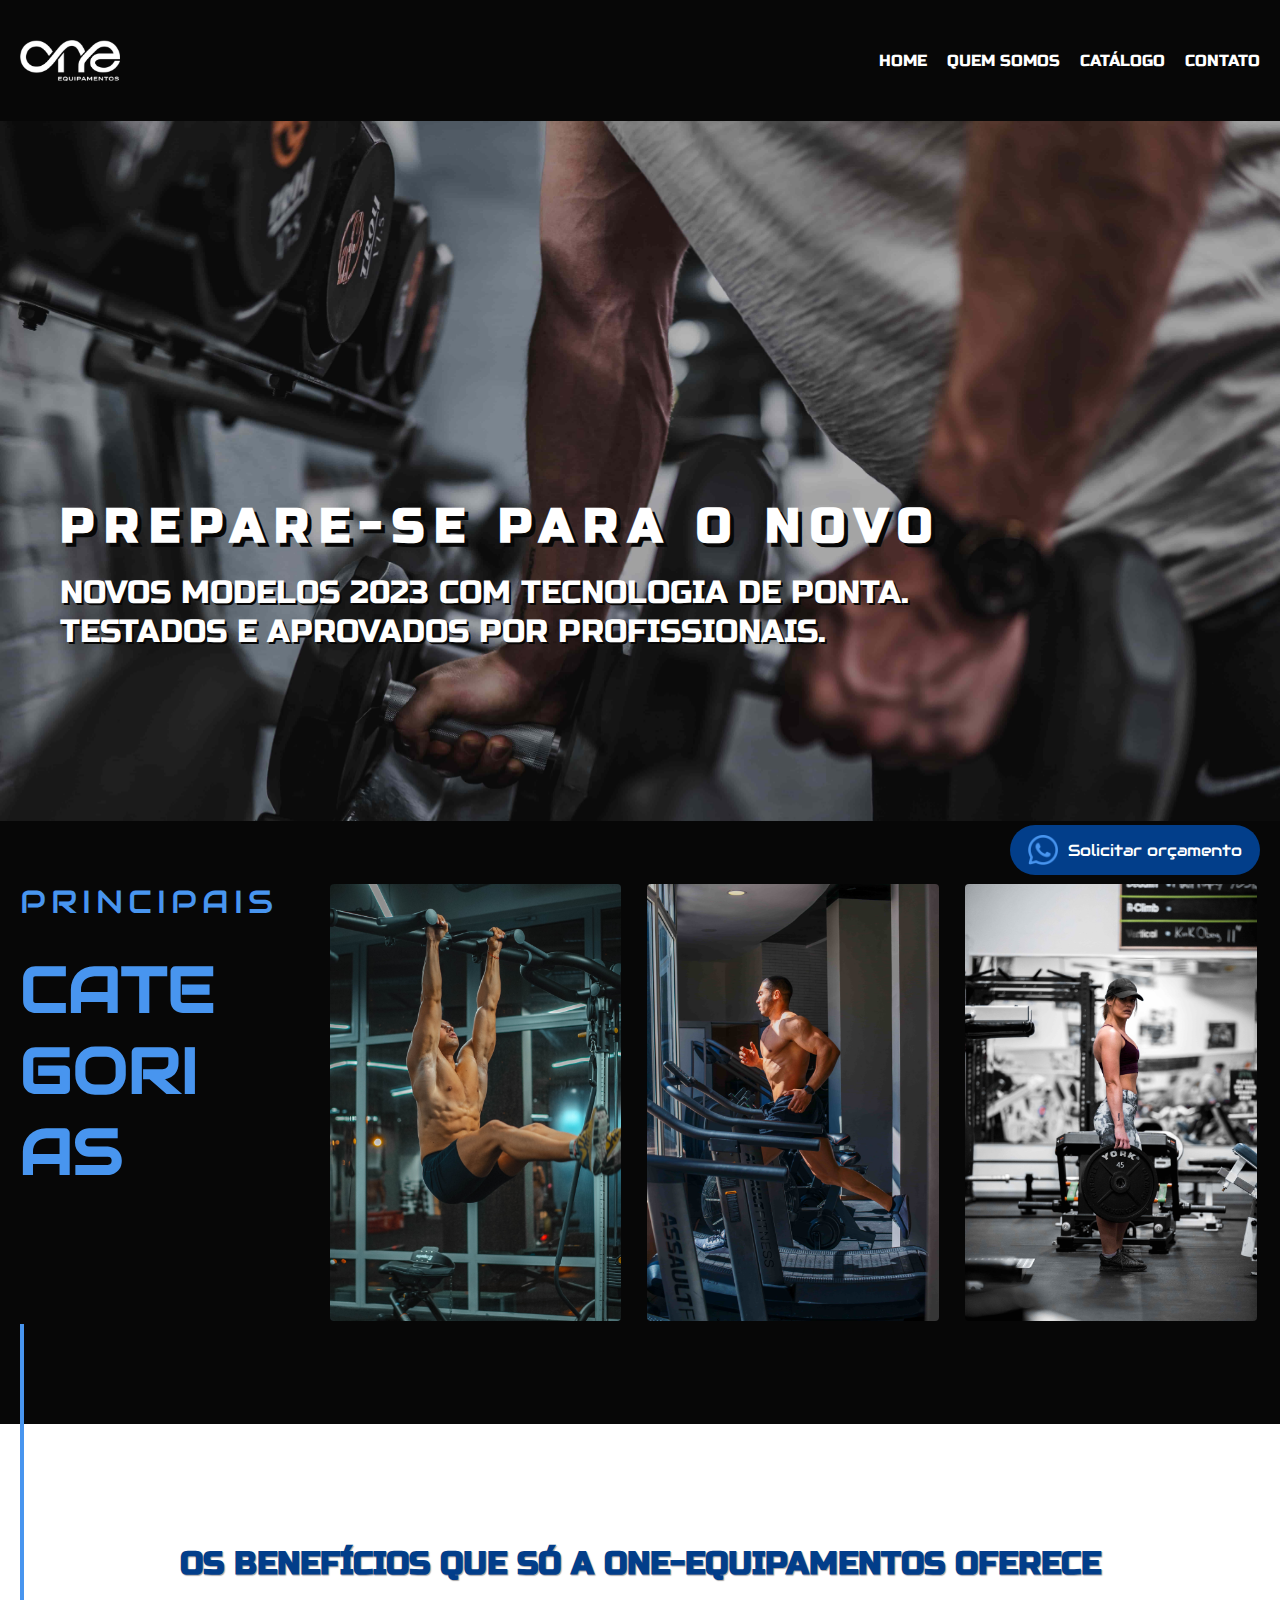
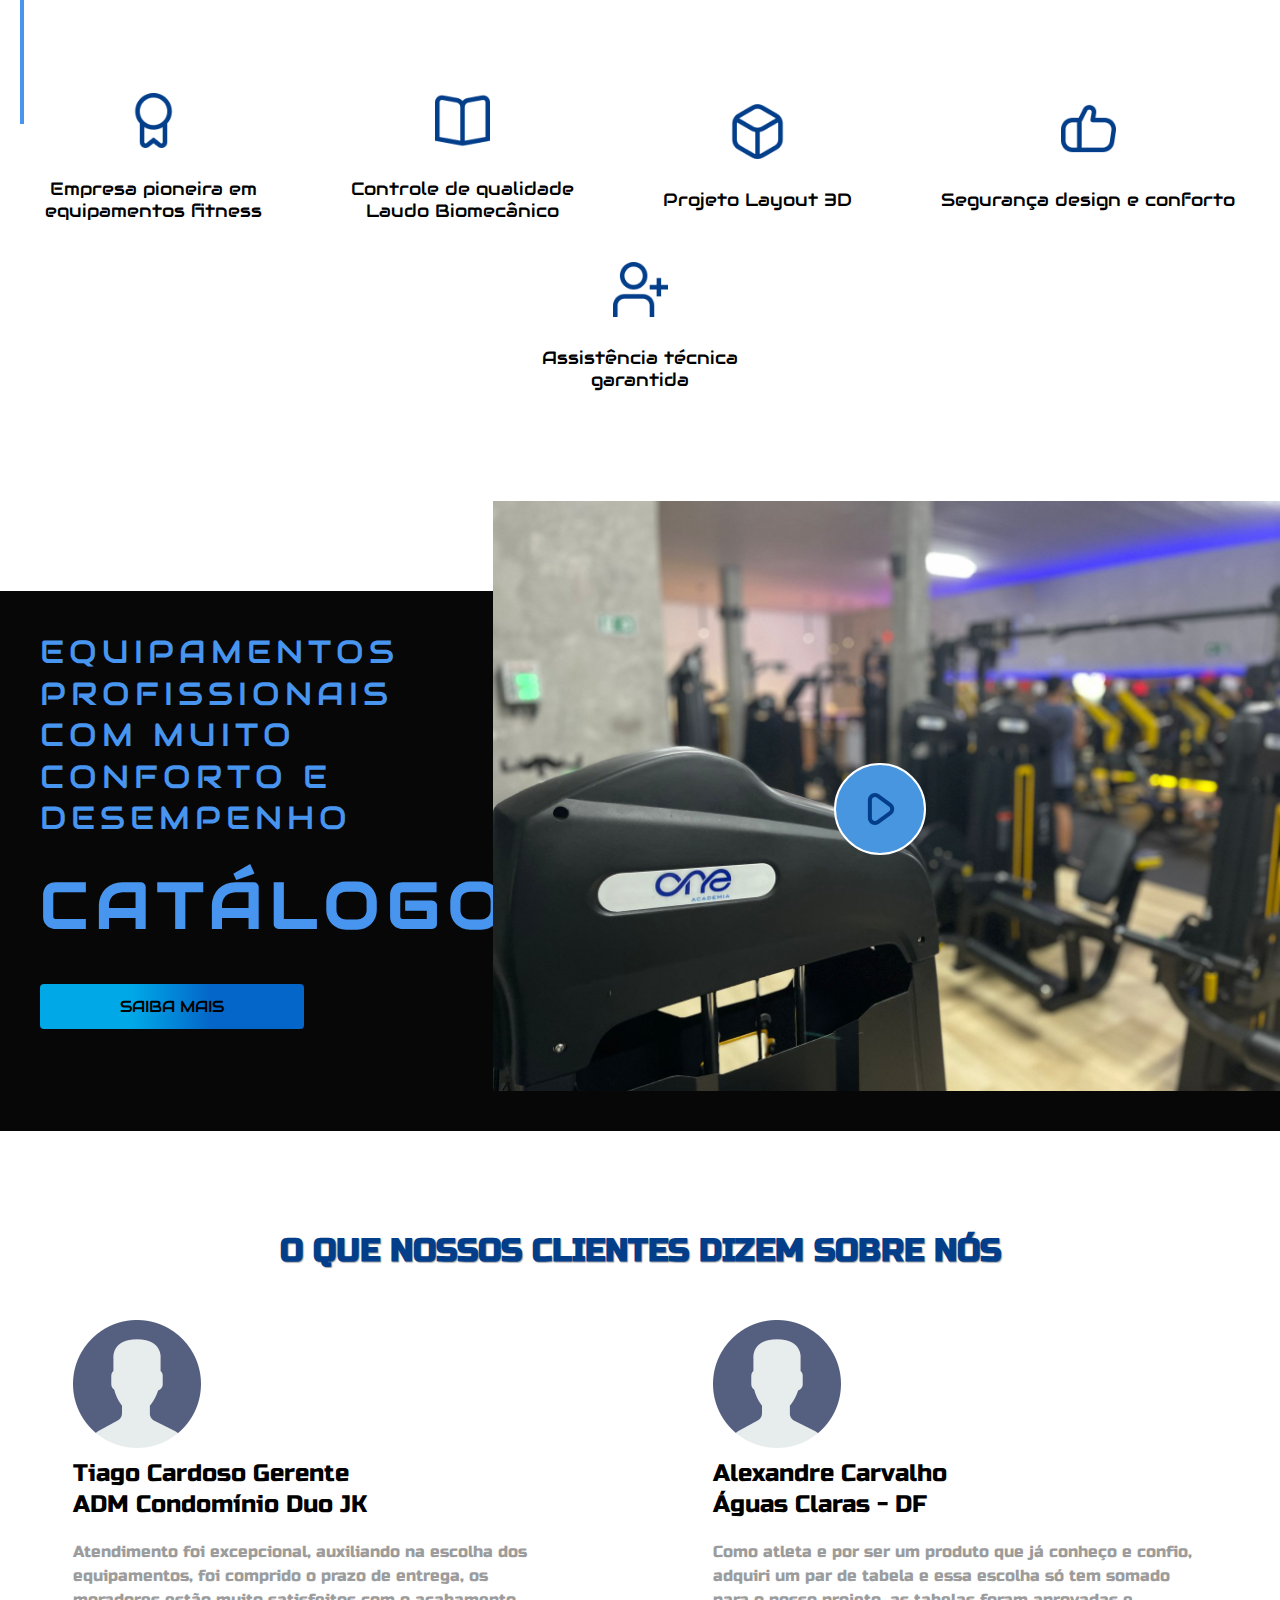
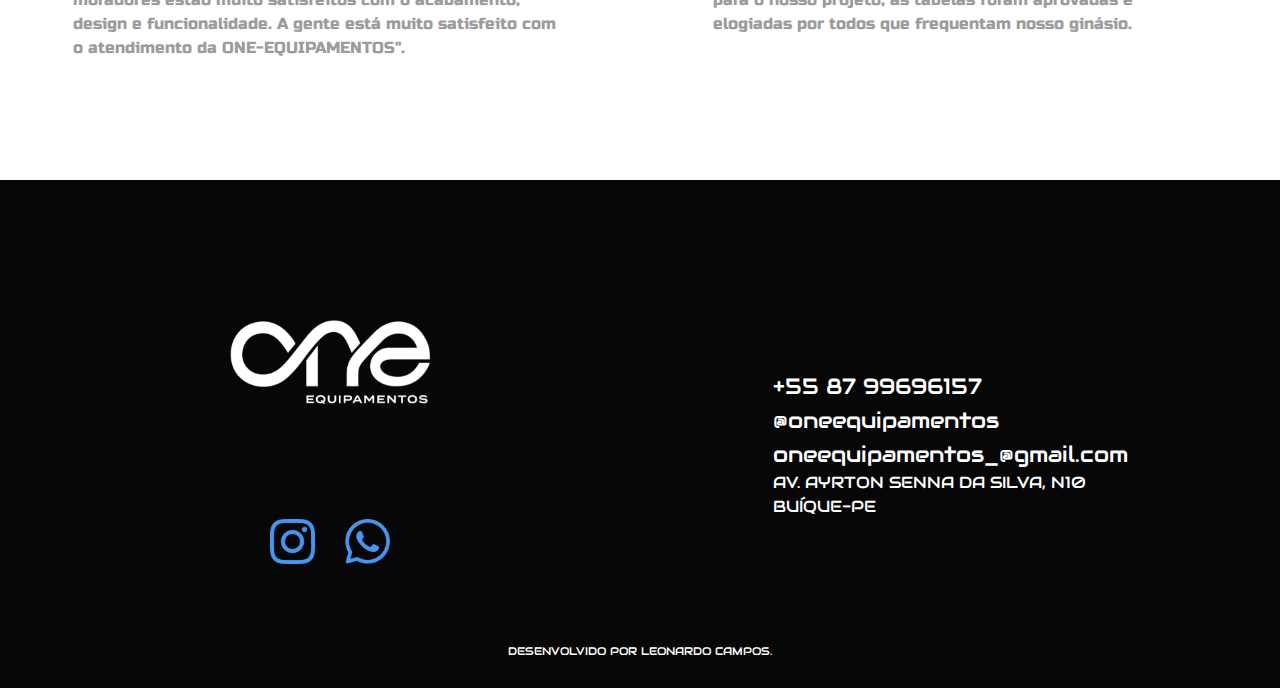
==== index.html @ caec8df2 "finalizado" ====
<!DOCTYPE html>
<html lang="pt-br">

<head>
  <meta charset="UTF-8">
  <meta http-equiv="X-UA-Compatible" content="IE=edge">
  <meta name="viewport" content="width=device-width, initial-scale=1.0">
  <link rel="preconnect" href="https://fonts.googleapis.com">
  <link rel="preconnect" href="https://fonts.gstatic.com" crossorigin>
  <link href="https://fonts.googleapis.com/css2?family=Audiowide&family=Russo+One&display=swap" rel="stylesheet">
  <link rel="shortcut icon" href="icons/logo2.ico.png" type="image/x-icon">
  <meta name="description"
  content="Com uma proposta de inovação e alta performance em equipamentos para academia, com atendimento e estrutura para
  lhe oferecer o melhor suporte e consultoria na compra de máquinas, equipamentos e aparelhos para sua
  academia.">

  <link rel="preload" href="estilos/style.css" as="style">
  <link rel="stylesheet" href="estilos/style.css">
  <title>ONE Equipamentos</title>
</head>

<body>
  <header class="header-bg">
    <div class="header container">
      <a href="./"><img src="imagens/logo-6.png" alt="logo-one"></a>
      <nav>
        <ul class="header-menu font-russo cor-0">
          <li><a href="./">Home</a></li>
          <li><a href="./quem-somos.html">Quem Somos</a></li>
          <li><a href="./galeria.html">Catálogo</a></li>
          <li><a href="./contato.html">Contato</a></li>
        </ul>
      </nav>
    </div>
  </header>

  <main class=" introducao-bg">
    <div class="container">
      <div class="introducao-conteudo font-russo">
        <h1>Prepare-se para o novo</h1>
        <p>Novos modelos 2023 com tecnologia de ponta. <br> Testados e aprovados por profissionais.</p>
      </div>
    </div>
    <div class="orcamento">
      <span><a href="https://wa.me/558799696157" target="_blank"><img src="icons/whatsapp.png" alt="zap"></a></span>
      <p class="font-audiowide cor-0"><a href="https://wa.me/558799696157" target="_blank">Solicitar orçamento</a></p>
    </div>
  </main>

  <article class="categorias-bg">
    <div class="categorias container">
      <div class="categorias-titulo font-audiowide cor-1">
        <p>Principais</p>
        <h1>Categorias</h1>
      </div>
      <div class="categorias-galeria">
        <ul>
          <li><a href="./galeria.html"><img src="imagens/karolis-milisauskas-eoVdk1z4ihI-unsplash.jpg"
                alt=""><span>Musculação</span></a></li>
          <li><a href="./galeria.html"><img src="imagens/cardio.jpg" alt=""><span>Cardio</span></a></li>
          <li><a href="./galeria.html"><img src="imagens/linhas (2).jpg" alt=""><span>Linhas</span></a></li>
        </ul>
      </div>
    </div>
  </article>

  <section class="beneficios-bg" aria-label="benefícios">
    <div class="beneficios container">
      <h1 class="font-russo">Os Benefícios que só a ONE-EQUIPAMENTOS oferece</h1>
      <ul class="beneficios-lista font-audiowide">
        <li><img src="icons/distintivo (1).png" alt="">
          <p>Empresa pioneira em <br>equipamentos fitness</p>
        </li>
        <li><img src="icons/book-alt (1).png" alt="">
          <p>Controle de qualidade <br> Laudo Biomecânico</p>
        </li>
        <li><img src="icons/cubo.png" alt="">
          <p>Projeto Layout 3D</p>
        </li>
        <li><img src="icons/rede-social.png" alt="">
          <p>Segurança design e conforto</p>
        </li>
        <li><img src="icons/adicionar-usuario.png" alt="">
          <p>Assistência técnica <br>garantida</p>
        </li>
      </ul>
    </div>
  </section>

  <section class="propaganda-bg" aria-label="propaganda">
    <div class="propaganda container-propaganda">
      <div class="propaganda-conteudo font-audiowide">
        <p class="cor-1">EQUIPAMENTOS PROFISSIONAIS <br> COM MUITO CONFORTO E DESEMPENHO</p>
        <h1 class="cor-1">Catálogo</h1>
        <a href="./galeria.html">Saiba mais</a>
      </div>
      <div class="propaganda-video">
        <a href="https://www.youtube.com/watch?v=SRuY059Eg-o&t=3s" target="_blank">
          <picture>
            <img class="img-cover" src="imagens/capa-acade-video2.jpeg" alt="academia-maquinario">
          </picture>
          <span class="icone-video"><img src="icons/toque.png" alt="player"></span>
        </a>
      </div>
    </div>
  </section>

  <section class="clientes-bg" aria-label="clientes">
    <h1 class="font-russo container">O que nossos clientes dizem sobre nós</h1>
    <div class="clientes-conteudo container">
      <ul>
        <li>
          <img src="icons/do-utilizador (1).png" alt="">
          <h2 class="font-russo">Tiago Cardoso Gerente <br> ADM Condomínio Duo JK</h2>
          <p class="font-russo">Atendimento foi excepcional, auxiliando na escolha dos equipamentos, foi comprido o
            prazo de entrega, os moradores estão muito satisfeitos com o acabamento, design e funcionalidade. A gente
            está muito satisfeito com o atendimento da ONE-EQUIPAMENTOS".</p>
        </li>
      </ul>
      <ul>
        <li>
          <img id="aqui" src="icons/do-utilizador (1).png" alt="">
          <h2 class="font-russo">Alexandre Carvalho <br> Águas Claras - DF</h2>
          <p class="font-russo">Como atleta e por ser um produto que já conheço e confio, adquiri um par de tabela e
            essa escolha só tem somado para o nosso projeto, as tabelas foram aprovadas e elogiadas por todos que
            frequentam nosso ginásio.</p>
        </li>
      </ul>
    </div>
  </section>

  <footer class="container">
    <div class="footer-conteudo">
      <img class="logo" src="imagens/logo-6.png" alt="logo">
      <div class="footer-contato">
        <ul class="font-audiowide cor-0">
          <li><a href="tel:+558799696157">+55 87 99696157</a></li>
          <li><a href="https://www.instagram.com/oneequipamentos/" target="_blank">@oneequipamentos</li>
          <li><a href="mailto:oneequipamentos_@gmail.com">oneequipamentos_@gmail.com</a></li>
        </ul>
        <p class="font-audiowide cor-0">Av. Ayrton Senna da Silva, n10</p>
        <p class="font-audiowide cor-0">Buíque-PE</p>
      </div>

      <div class="footer-redes">
        <a href="https://www.instagram.com/oneequipamentos/" target="_blank"><img src="icons/instagram.png"
            alt="instagram"></a>
        <a href="https://wa.me/558799696157" target="_blank"><img src="icons/whatsapp.png" alt="zap"></a>
      </div>
    </div>
    <p class="creditos font-audiowide cor-0">Desenvolvido por Leonardo Campos.</p>
  </footer>

</body>

</html>
---- estilos/style.css ----
@import "global/global.css";
@import "global/header/header.css";
@import "global/footer/footer-contato.css";
@import "global/footer/footer-conteudo.css";

/*HOME */
@import "home/introducao.css";
@import "home/categorias.css";
@import "home/beneficios.css";
@import "home/propaganda.css";
@import "home/clientes.css";


/*QUEM-SOMOS*/
@import "quem-somos/quem-somos.css";
@import "quem-somos/quem-somos-introducao.css";
@import "quem-somos/quem-somos-dna.css";


/*GALERIA*/
@import "galeria/galeria.css";
@import "galeria/galeria-linhas.css";


/*CONTATO*/
@import "contato/contato.css";

/*ULTILIDADES */
@import "ultilidades/tipografia.css";
@import "ultilidades/cores.css";
---- estilos/style.css ----
@import "global/global.css";
@import "global/header/header.css";
@import "global/footer/footer-contato.css";
@import "global/footer/footer-conteudo.css";

/*HOME */
@import "home/introducao.css";
@import "home/categorias.css";
@import "home/beneficios.css";
@import "home/propaganda.css";
@import "home/clientes.css";


/*QUEM-SOMOS*/
@import "quem-somos/quem-somos.css";
@import "quem-somos/quem-somos-introducao.css";
@import "quem-somos/quem-somos-dna.css";


/*GALERIA*/
@import "galeria/galeria.css";
@import "galeria/galeria-linhas.css";


/*CONTATO*/
@import "contato/contato.css";

/*ULTILIDADES */
@import "ultilidades/tipografia.css";
@import "ultilidades/cores.css";
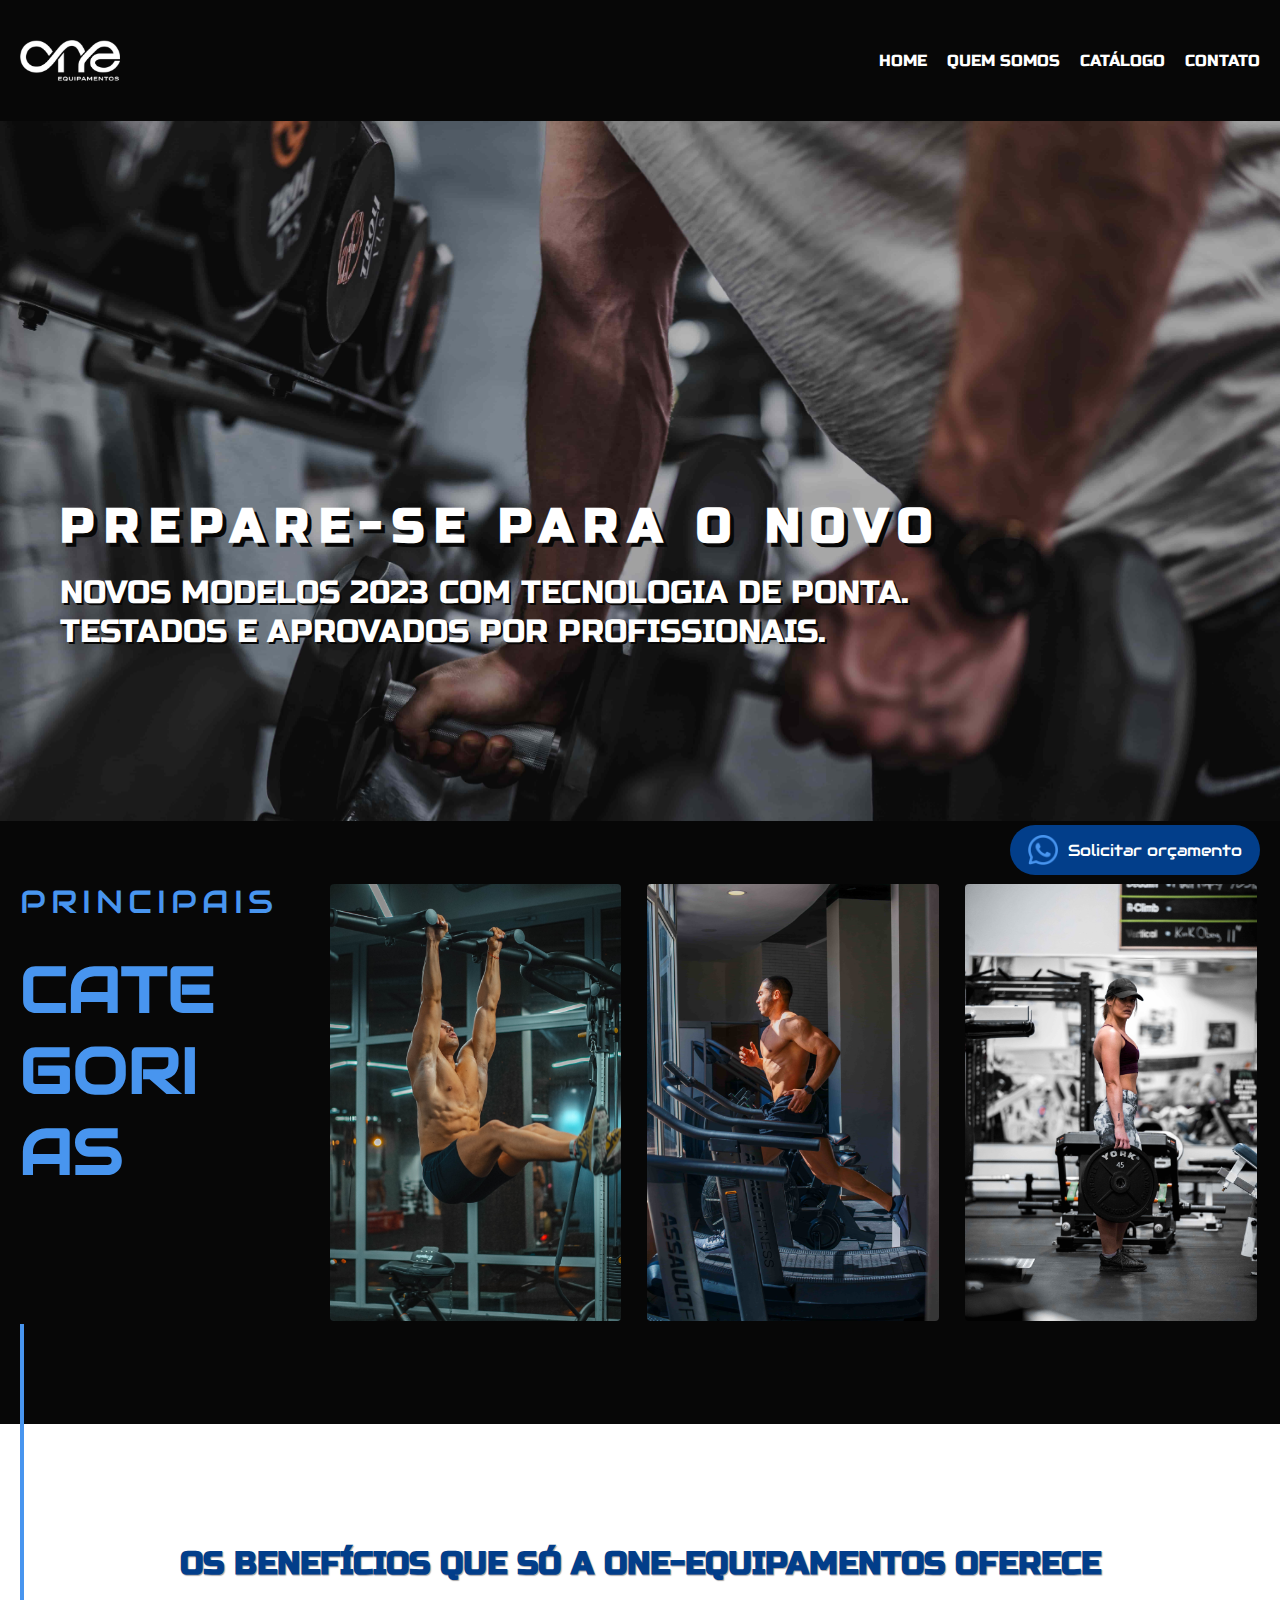
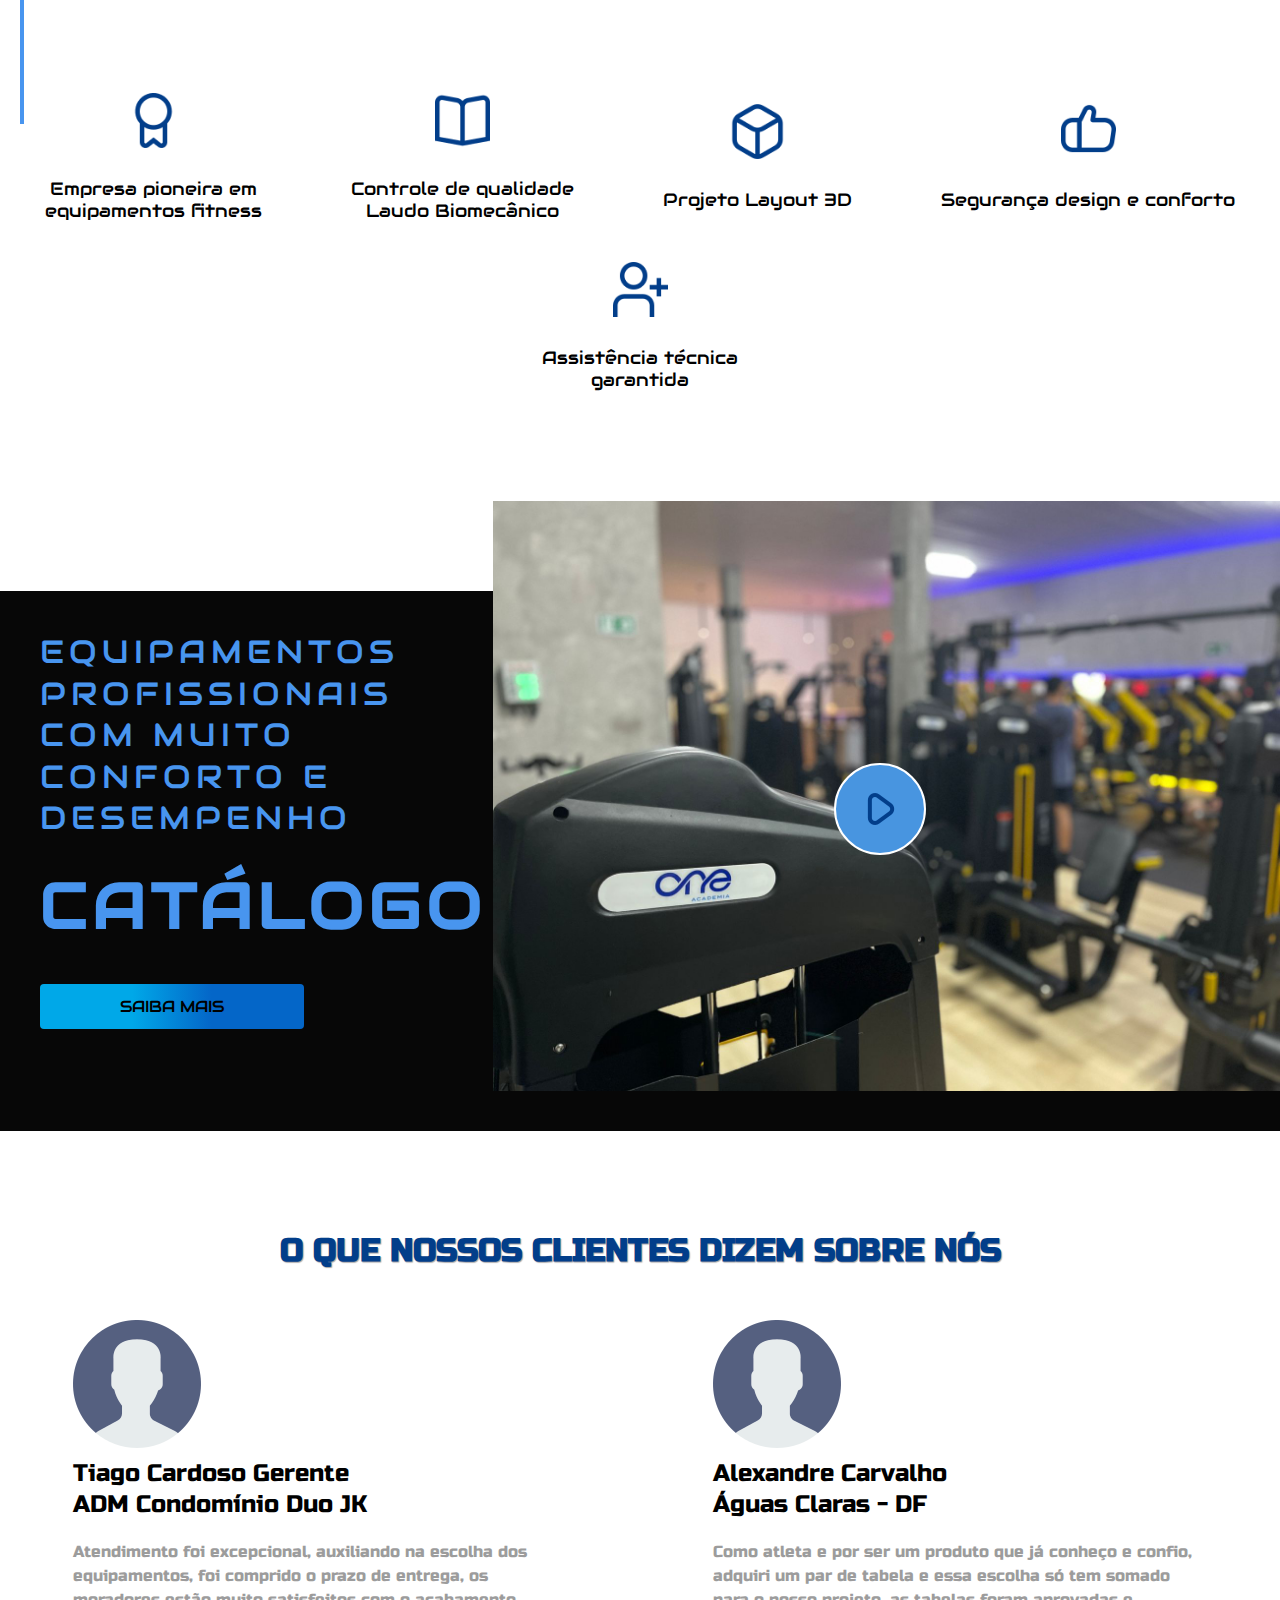
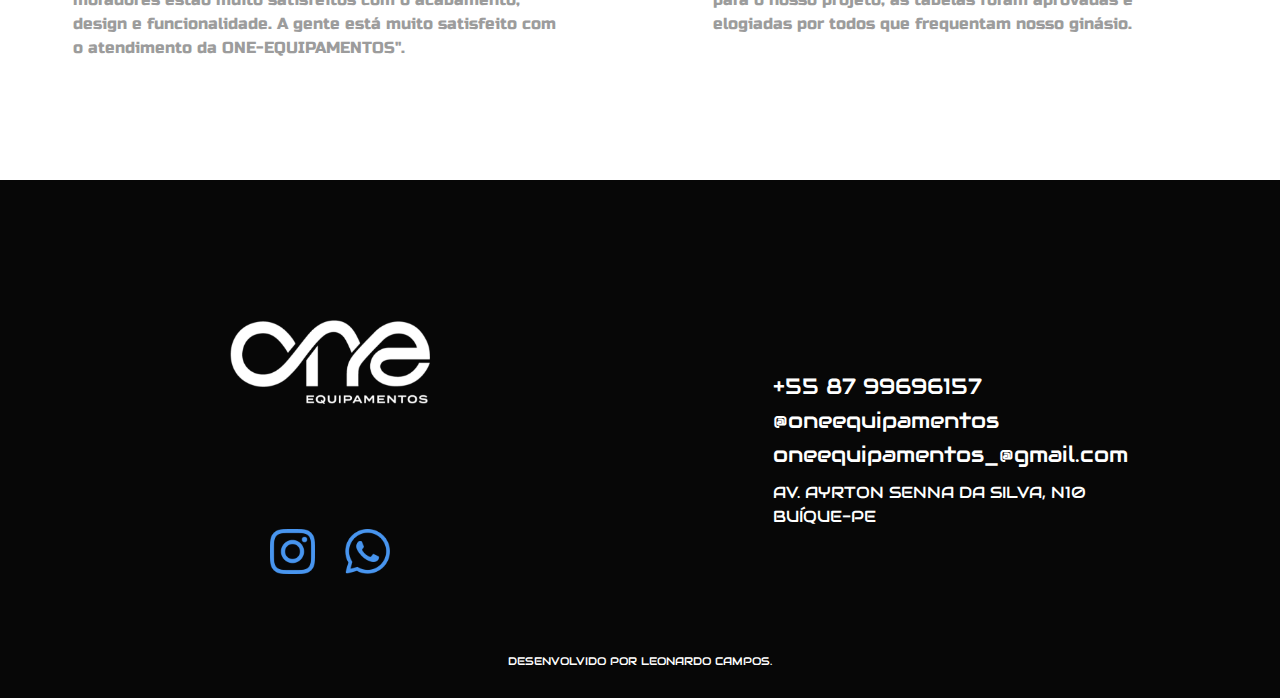
==== commit ccb8f266: "finalizado" ====
--- a/index.html
+++ b/index.html
@@ -19,9 +19,9 @@
   <title>ONE Equipamentos</title>
 </head>
 
-<body>
+<body id="home">
   <header class="header-bg">
-    <div class="header container">
+    <div class="header container-header">
       <a href="./"><img src="imagens/logo-6.png" alt="logo-one"></a>
       <nav>
         <ul class="header-menu font-russo cor-0">
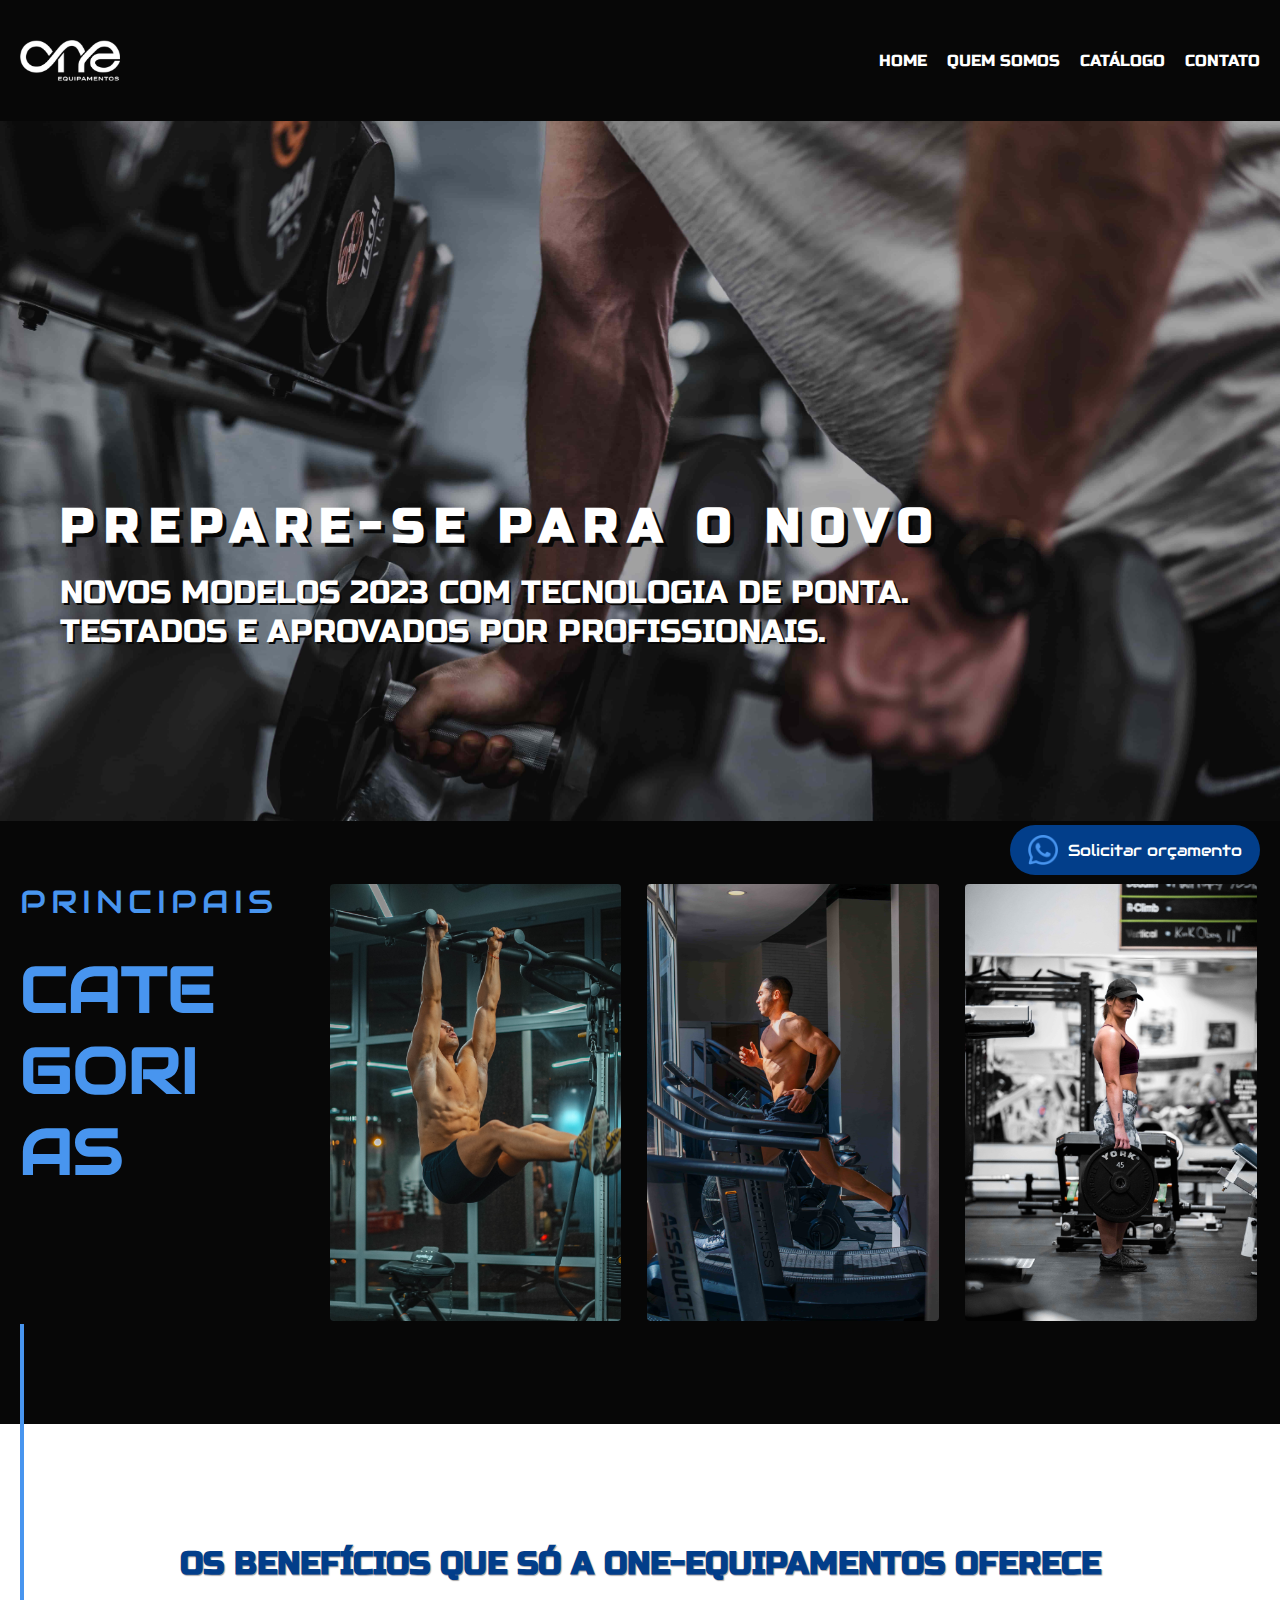
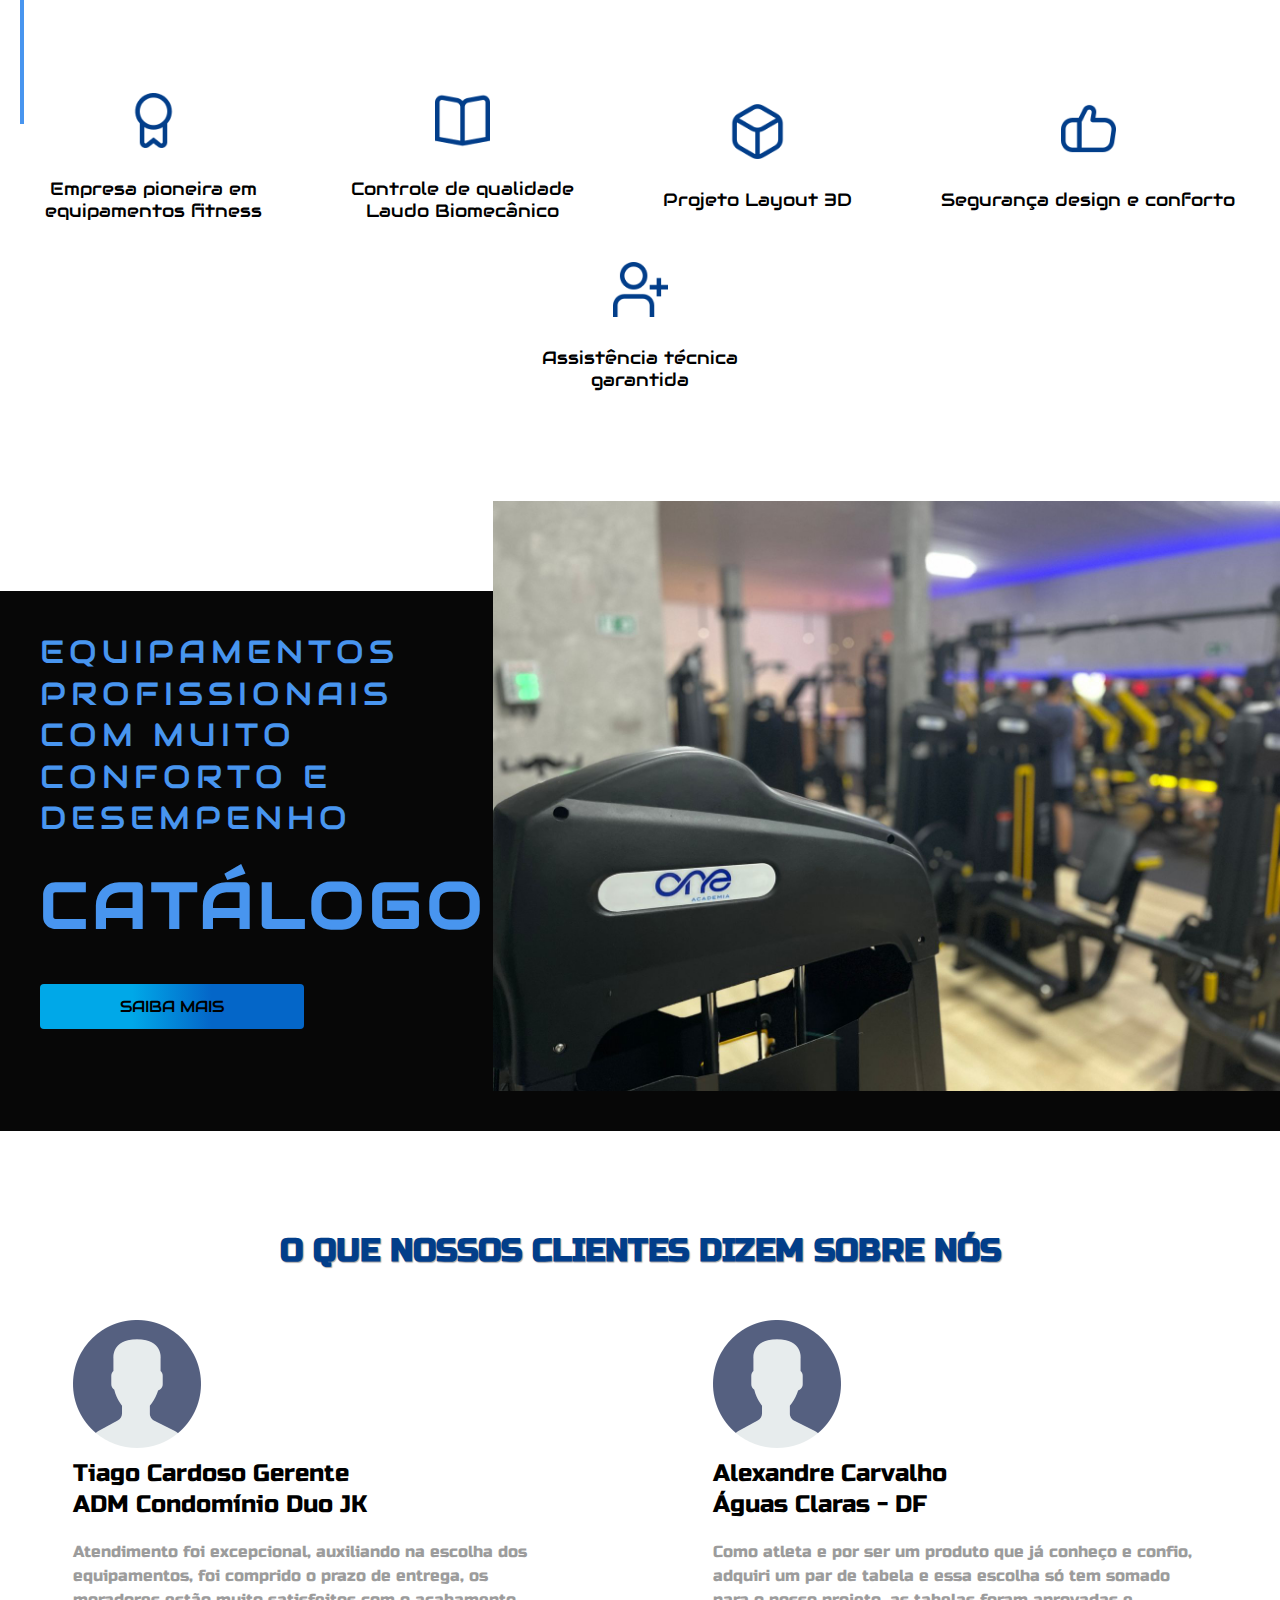
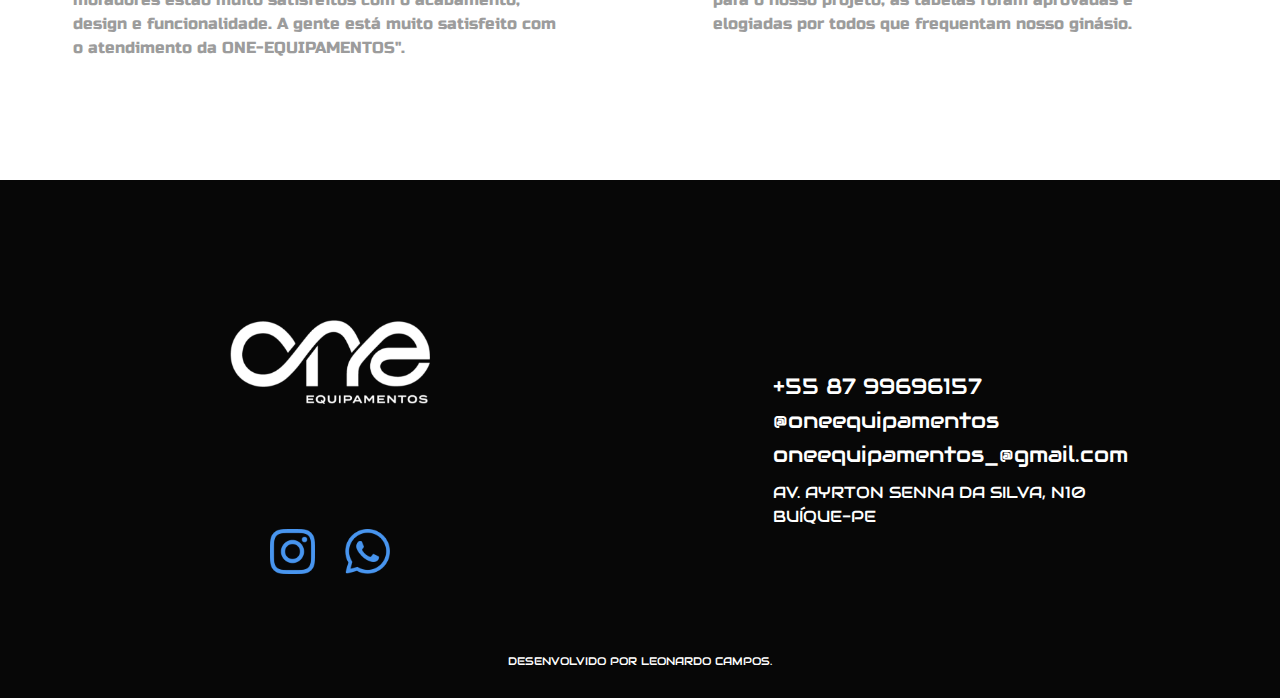
==== commit 1038f092: "finalizado-100%" ====
--- a/index.html
+++ b/index.html
@@ -95,12 +95,9 @@
         <a href="./galeria.html">Saiba mais</a>
       </div>
       <div class="propaganda-video">
-        <a href="https://www.youtube.com/watch?v=SRuY059Eg-o&t=3s" target="_blank">
           <picture>
             <img class="img-cover" src="imagens/capa-acade-video2.jpeg" alt="academia-maquinario">
           </picture>
-          <span class="icone-video"><img src="icons/toque.png" alt="player"></span>
-        </a>
       </div>
     </div>
   </section>
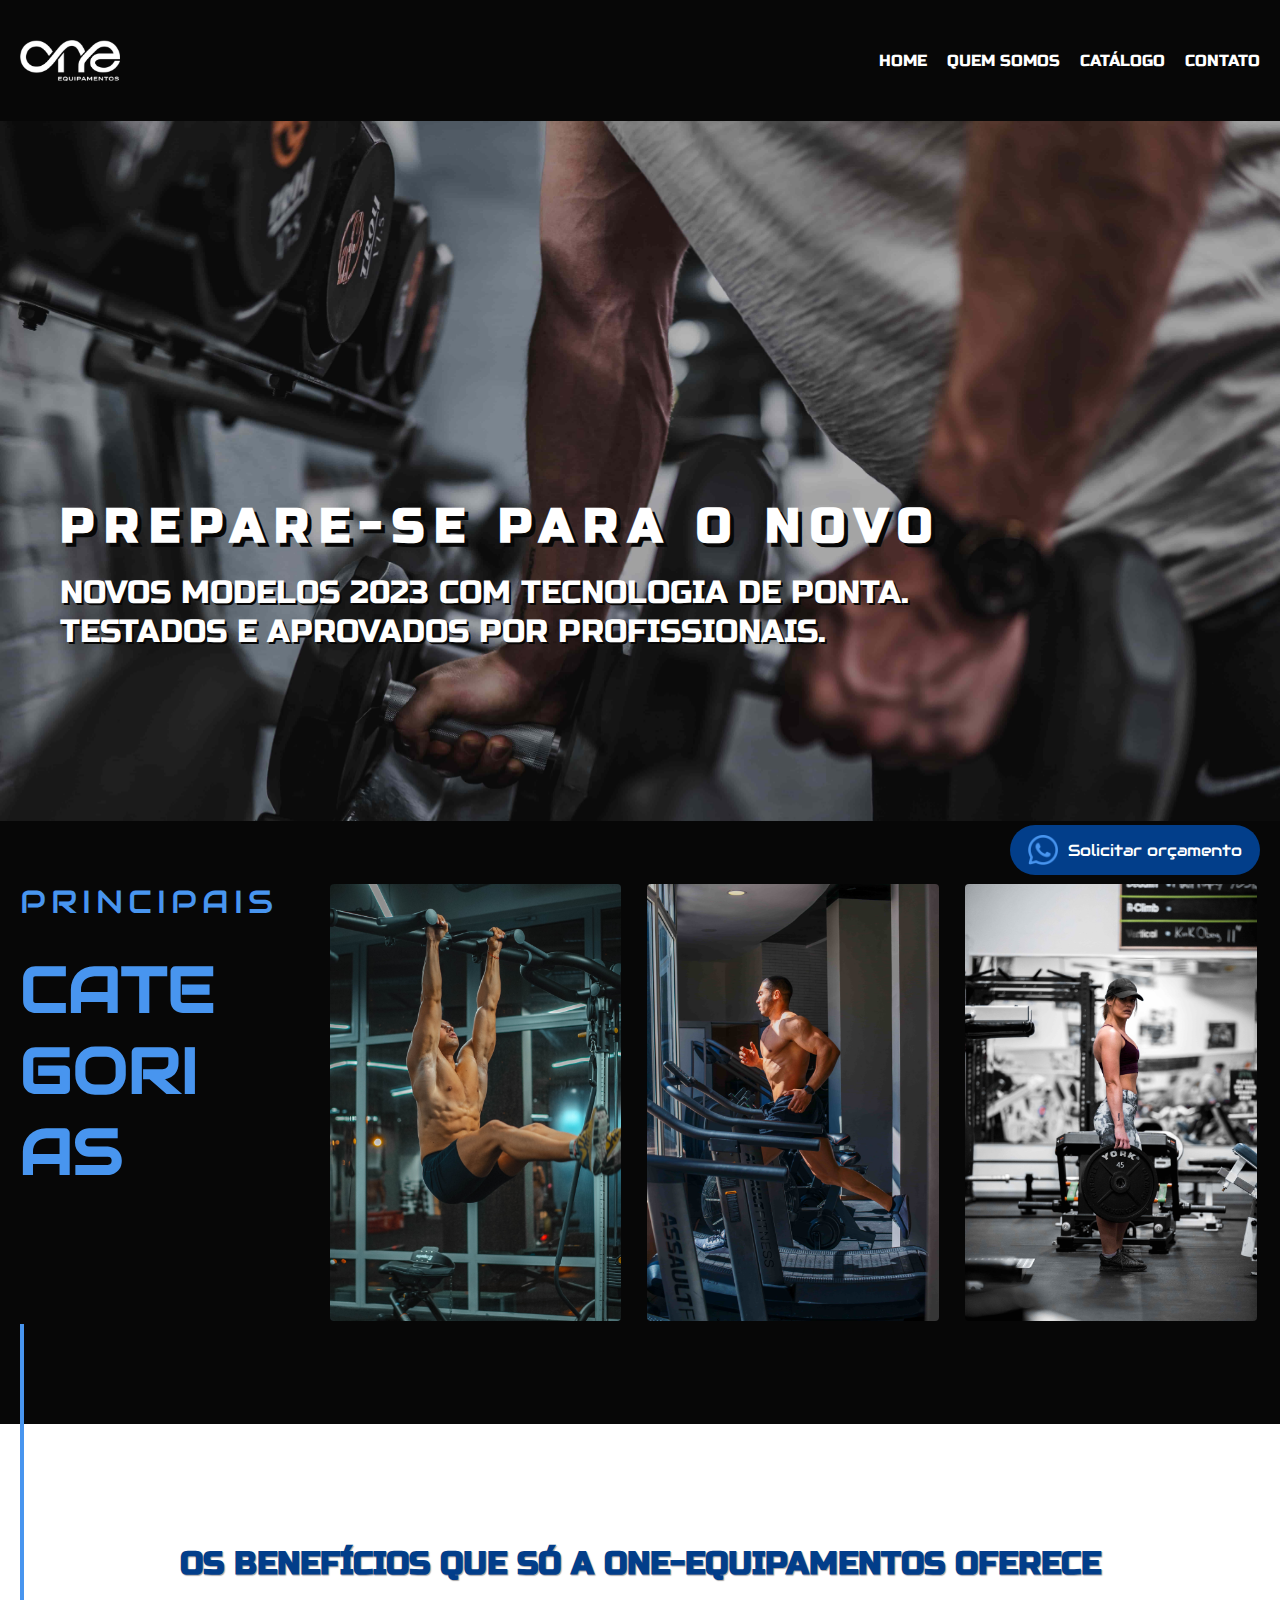
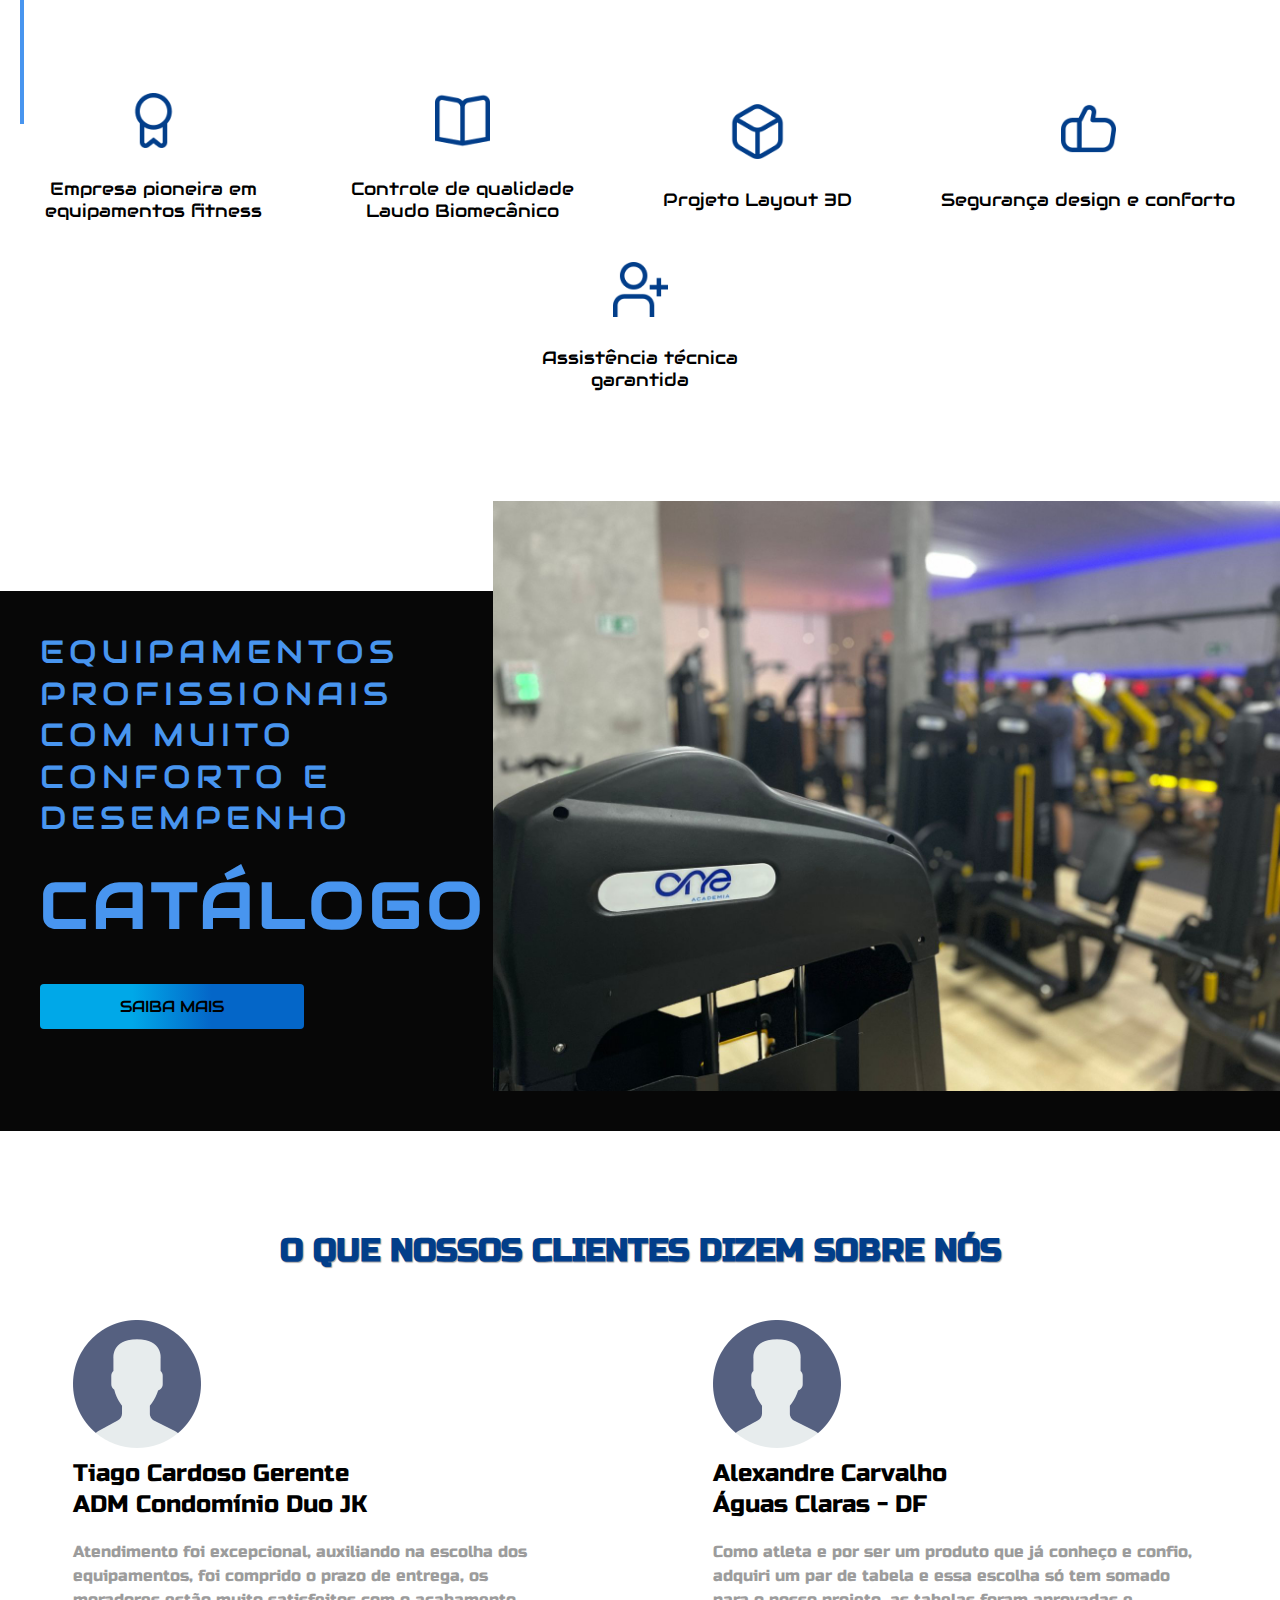
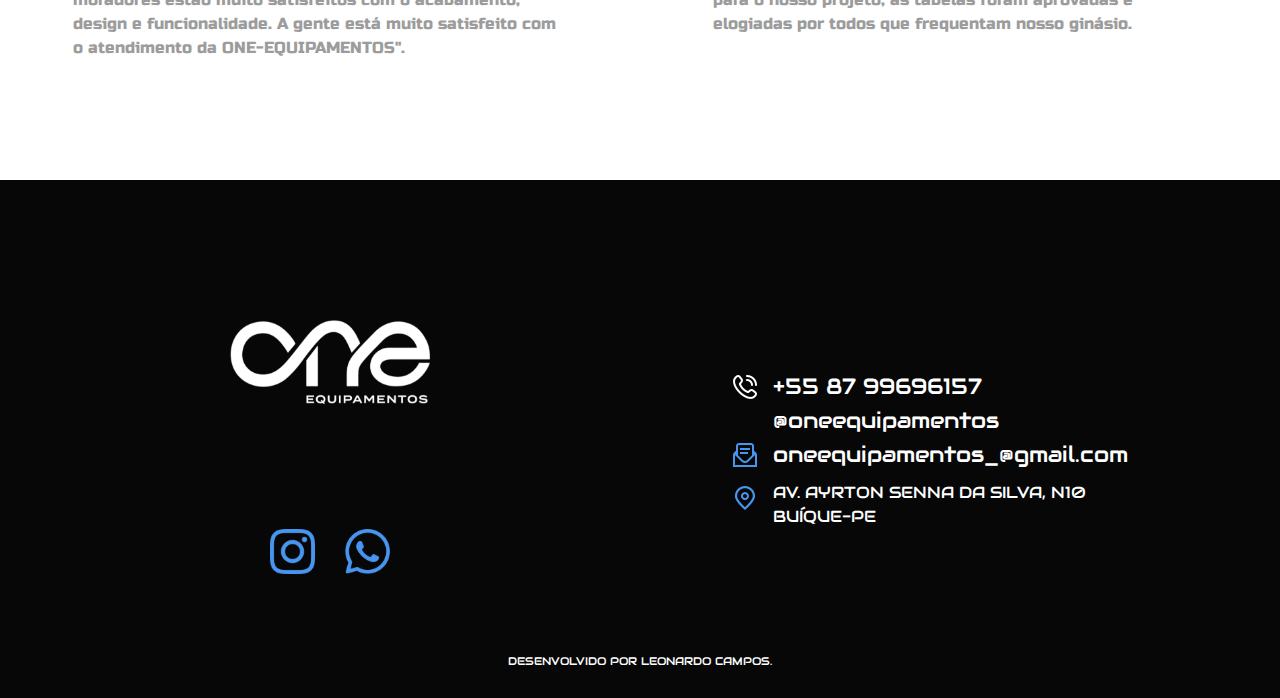
==== commit 8b241216: "update" ====
--- a/index.html
+++ b/index.html
@@ -131,11 +131,17 @@
       <img class="logo" src="imagens/logo-6.png" alt="logo">
       <div class="footer-contato">
         <ul class="font-audiowide cor-0">
-          <li><a href="tel:+558799696157">+55 87 99696157</a></li>
-          <li><a href="https://www.instagram.com/oneequipamentos/" target="_blank">@oneequipamentos</li>
-          <li><a href="mailto:oneequipamentos_@gmail.com">oneequipamentos_@gmail.com</a></li>
+          <li class="telefone">
+            <a href="tel:+558799696157">+55 87 99696157</a>
+          </li>
+          <li>
+            <a href="https://www.instagram.com/oneequipamentos/" target="_blank">@oneequipamentos
+          </li>
+          <li class="contato">
+            <a href="mailto:oneequipamentos_@gmail.com">oneequipamentos_@gmail.com</a>
+          </li>
         </ul>
-        <p class="font-audiowide cor-0">Av. Ayrton Senna da Silva, n10</p>
+        <p class="localizacao font-audiowide cor-0">Av. Ayrton Senna da Silva, n10</p>
         <p class="font-audiowide cor-0">Buíque-PE</p>
       </div>
 
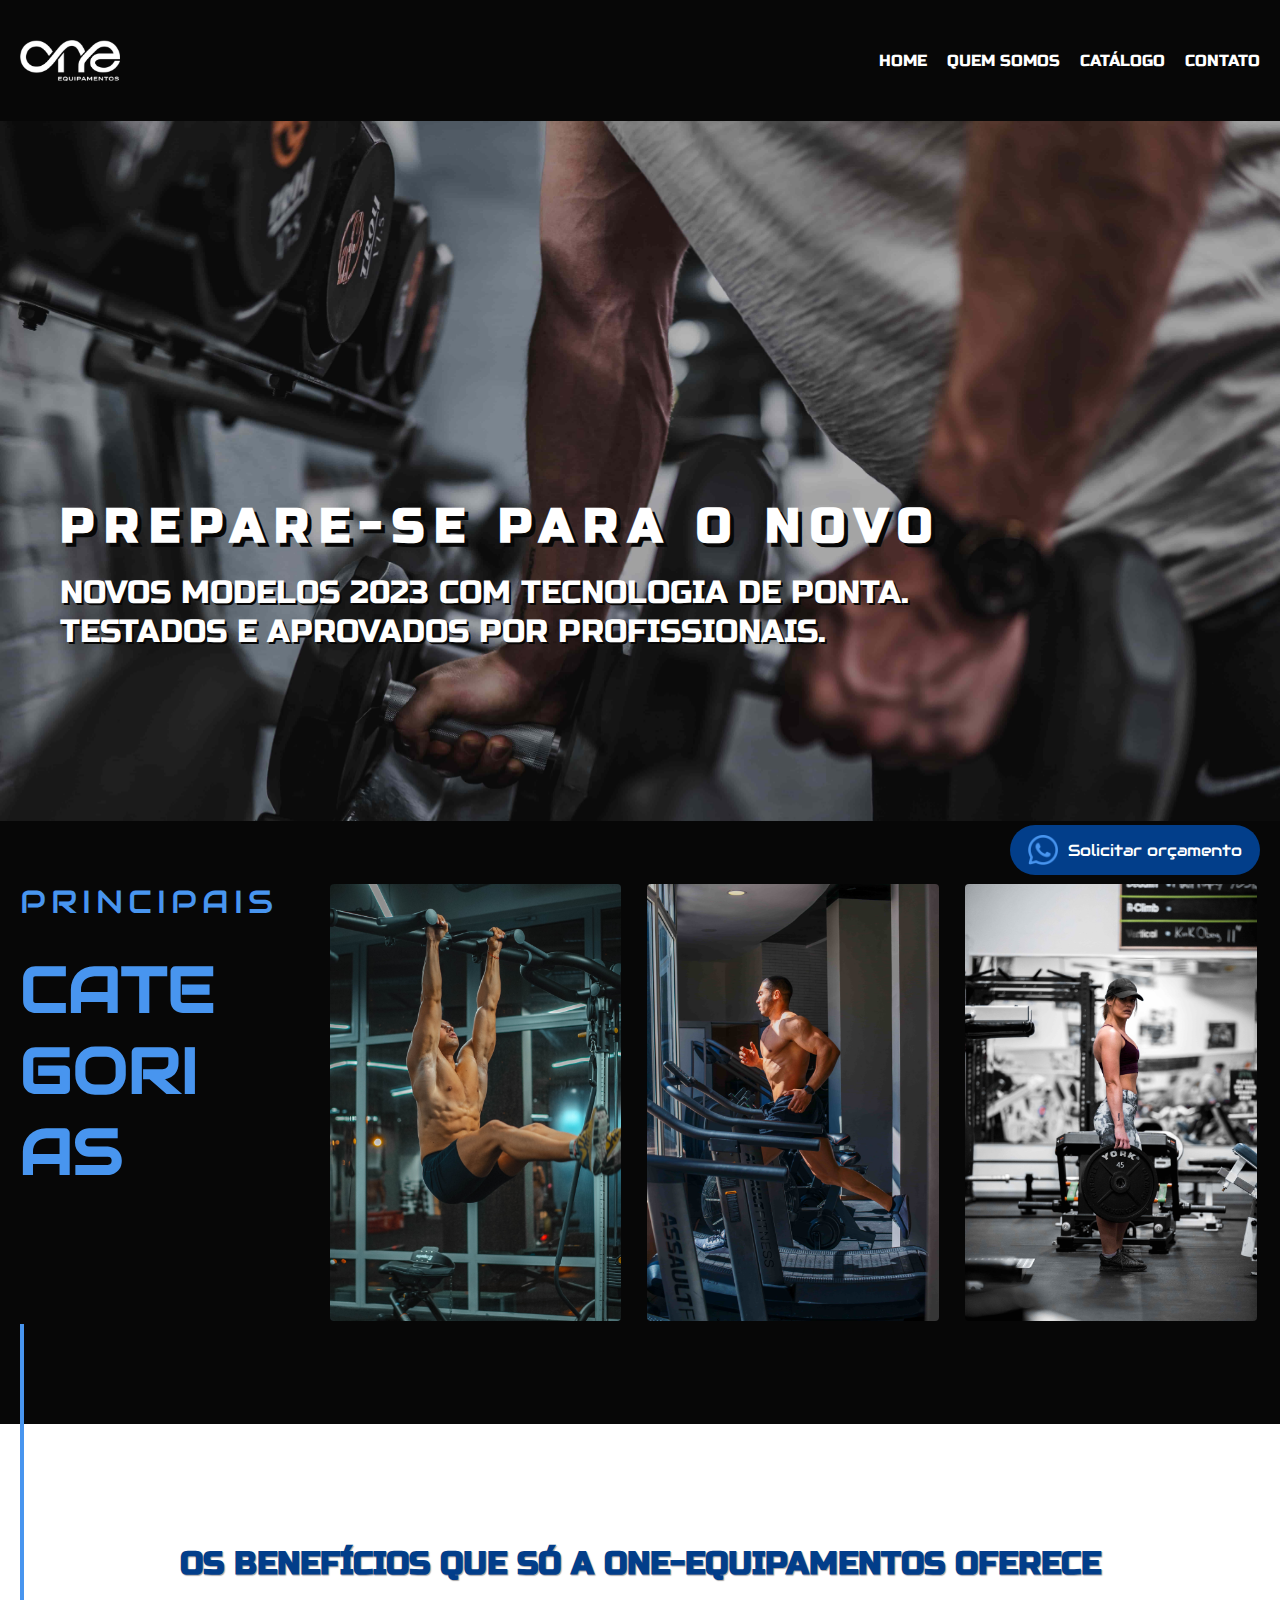
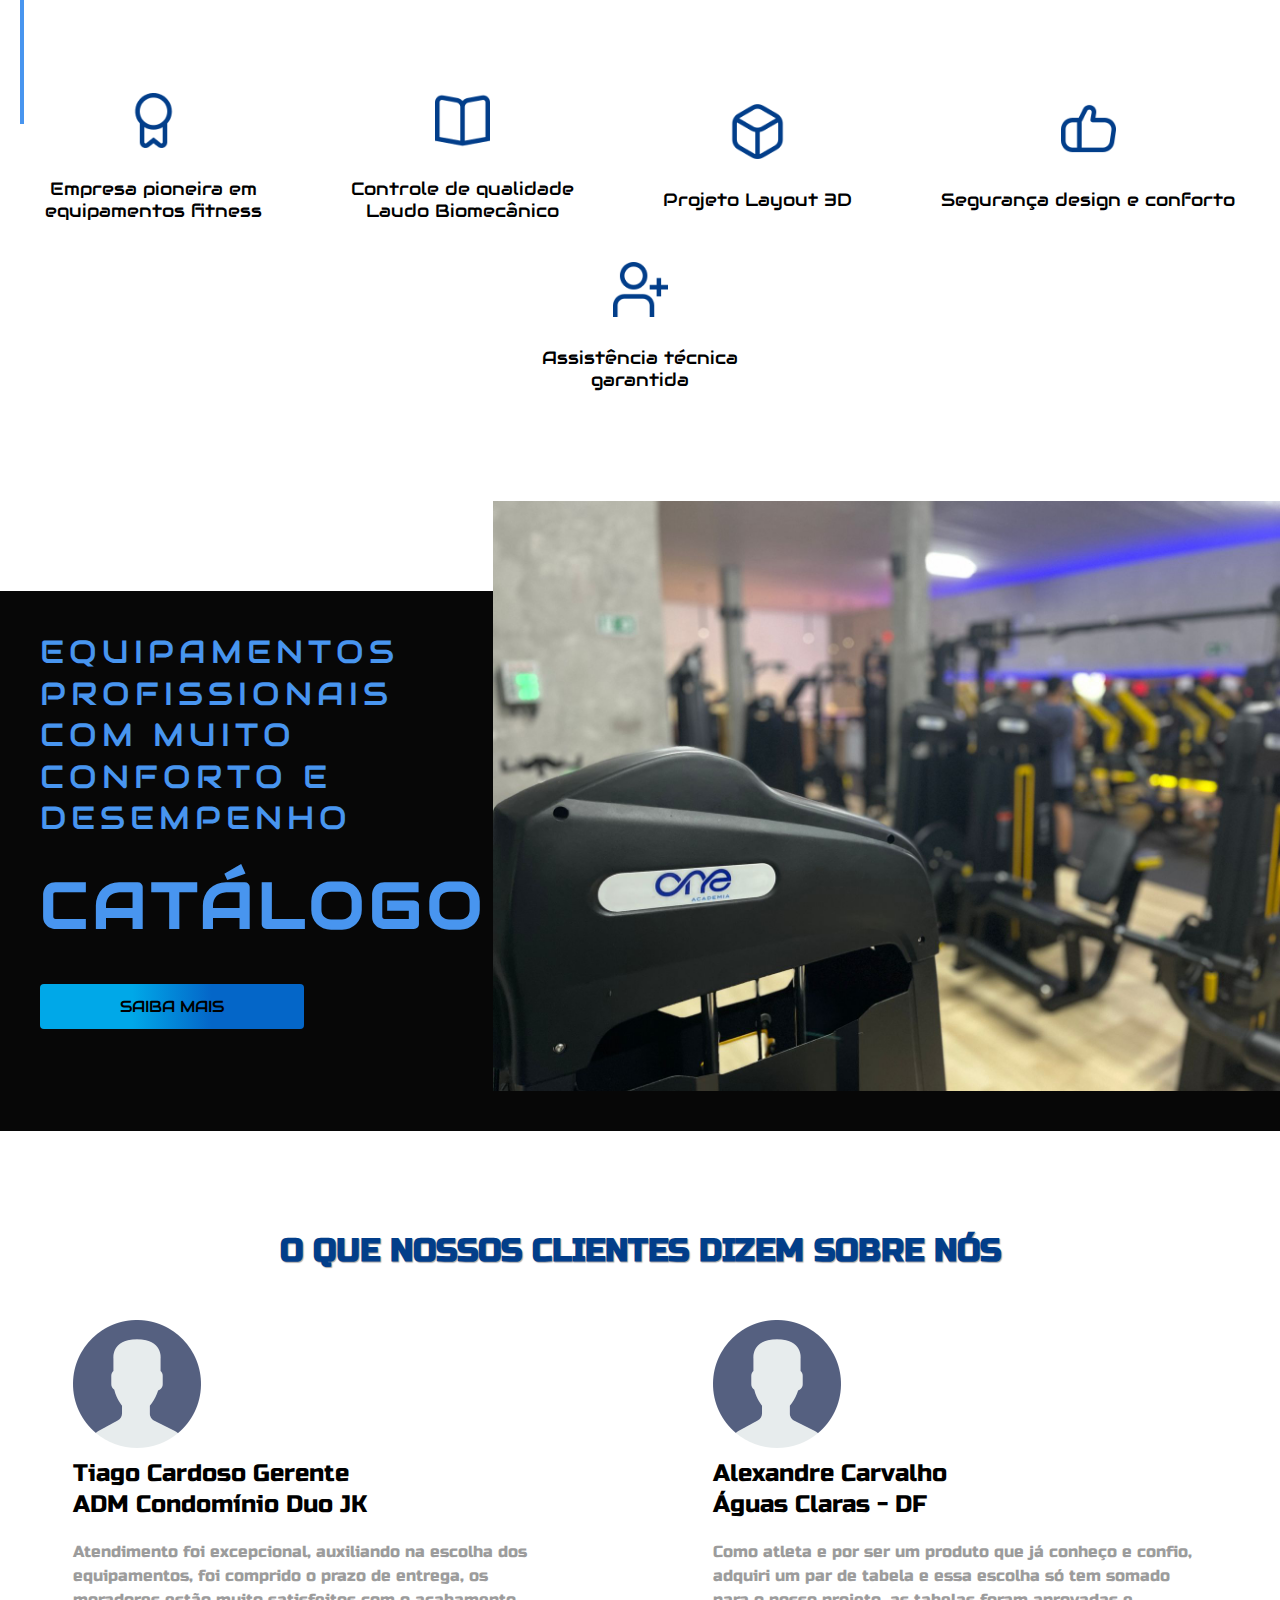
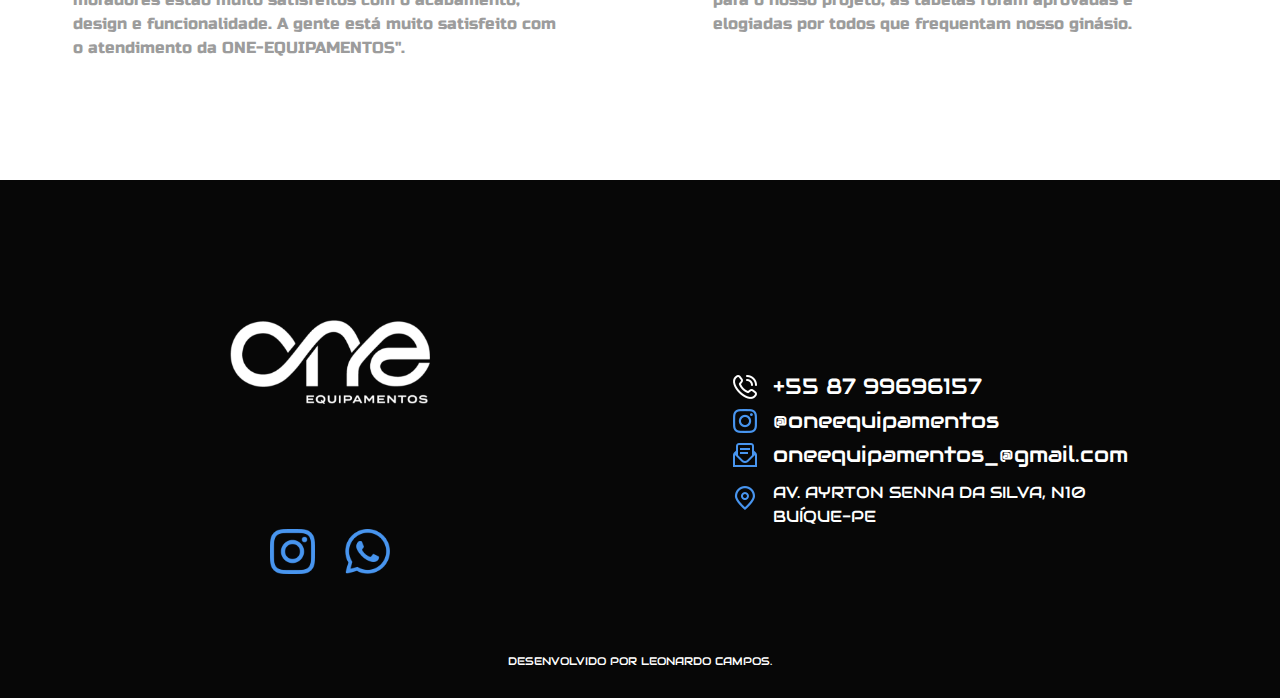
==== commit 4448d980: "update" ====
--- a/index.html
+++ b/index.html
@@ -134,7 +134,7 @@
           <li class="telefone">
             <a href="tel:+558799696157">+55 87 99696157</a>
           </li>
-          <li>
+          <li class="instagram">
             <a href="https://www.instagram.com/oneequipamentos/" target="_blank">@oneequipamentos
           </li>
           <li class="contato">
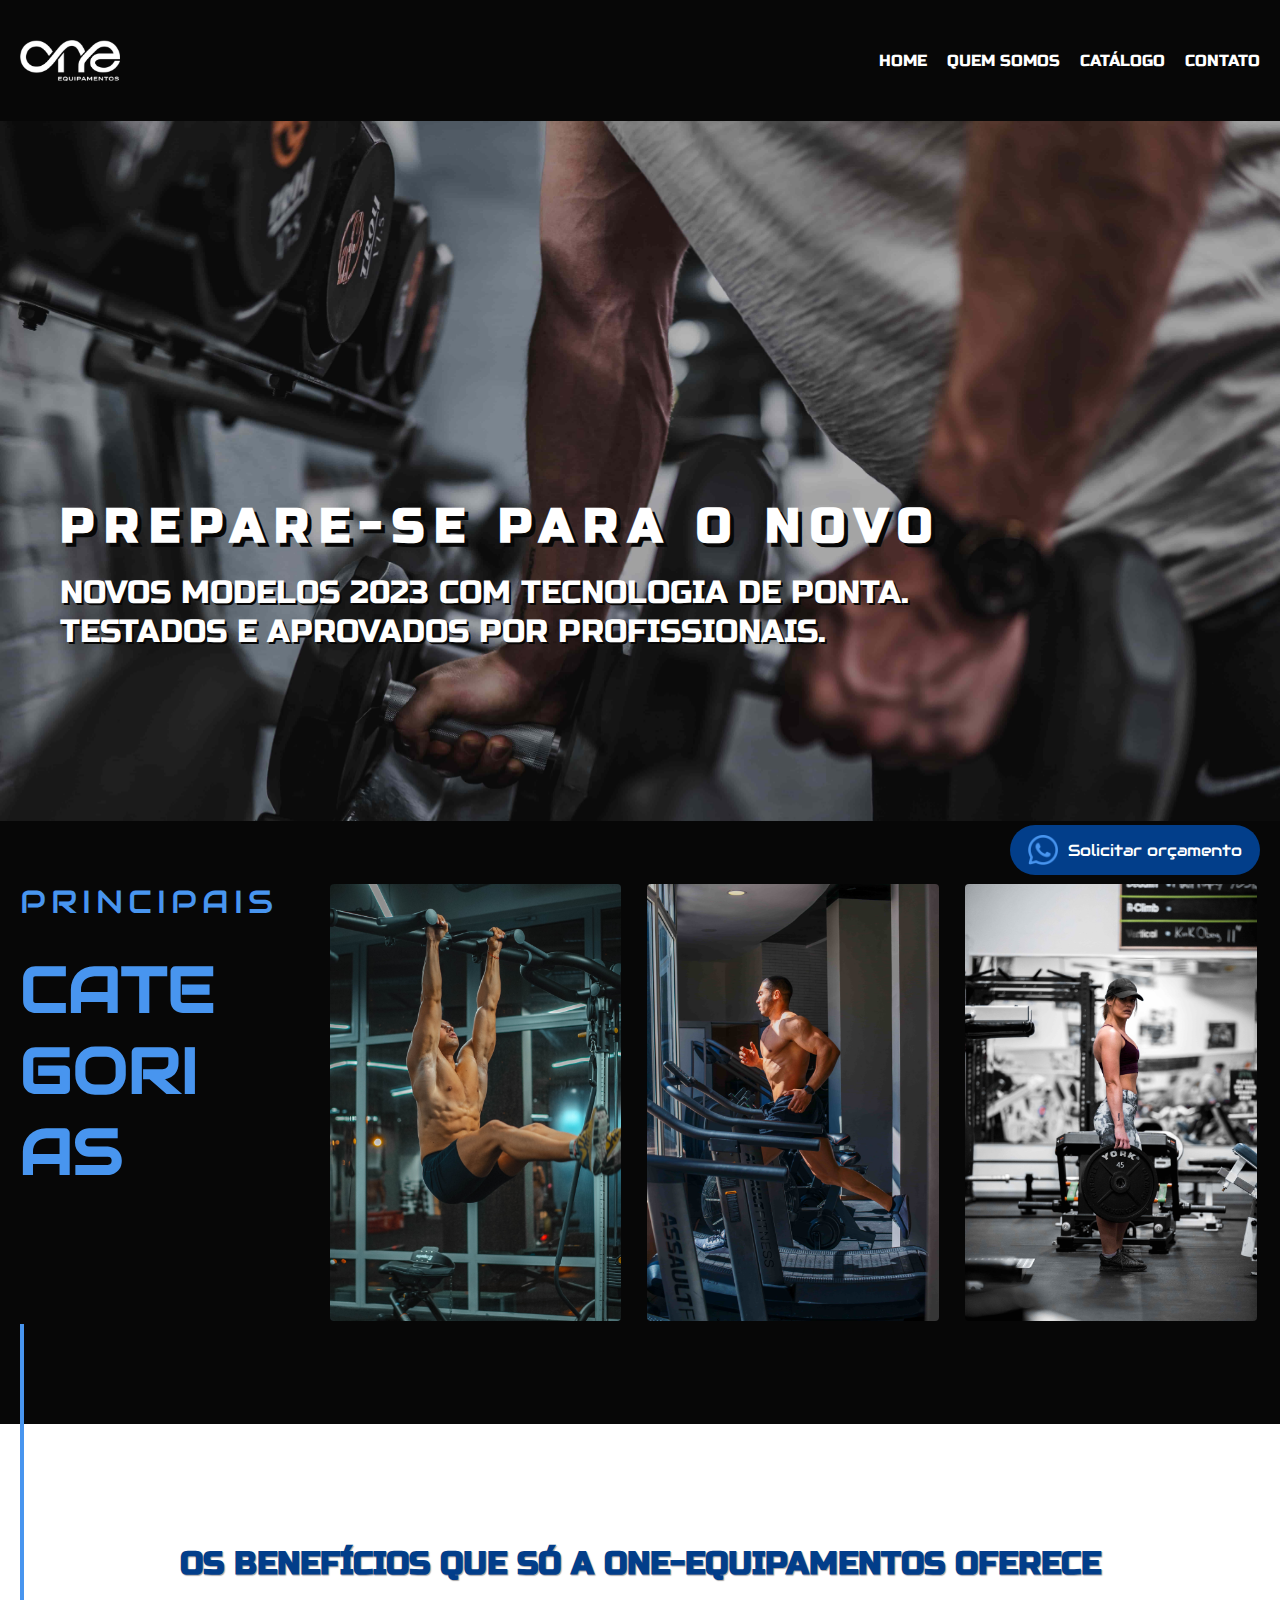
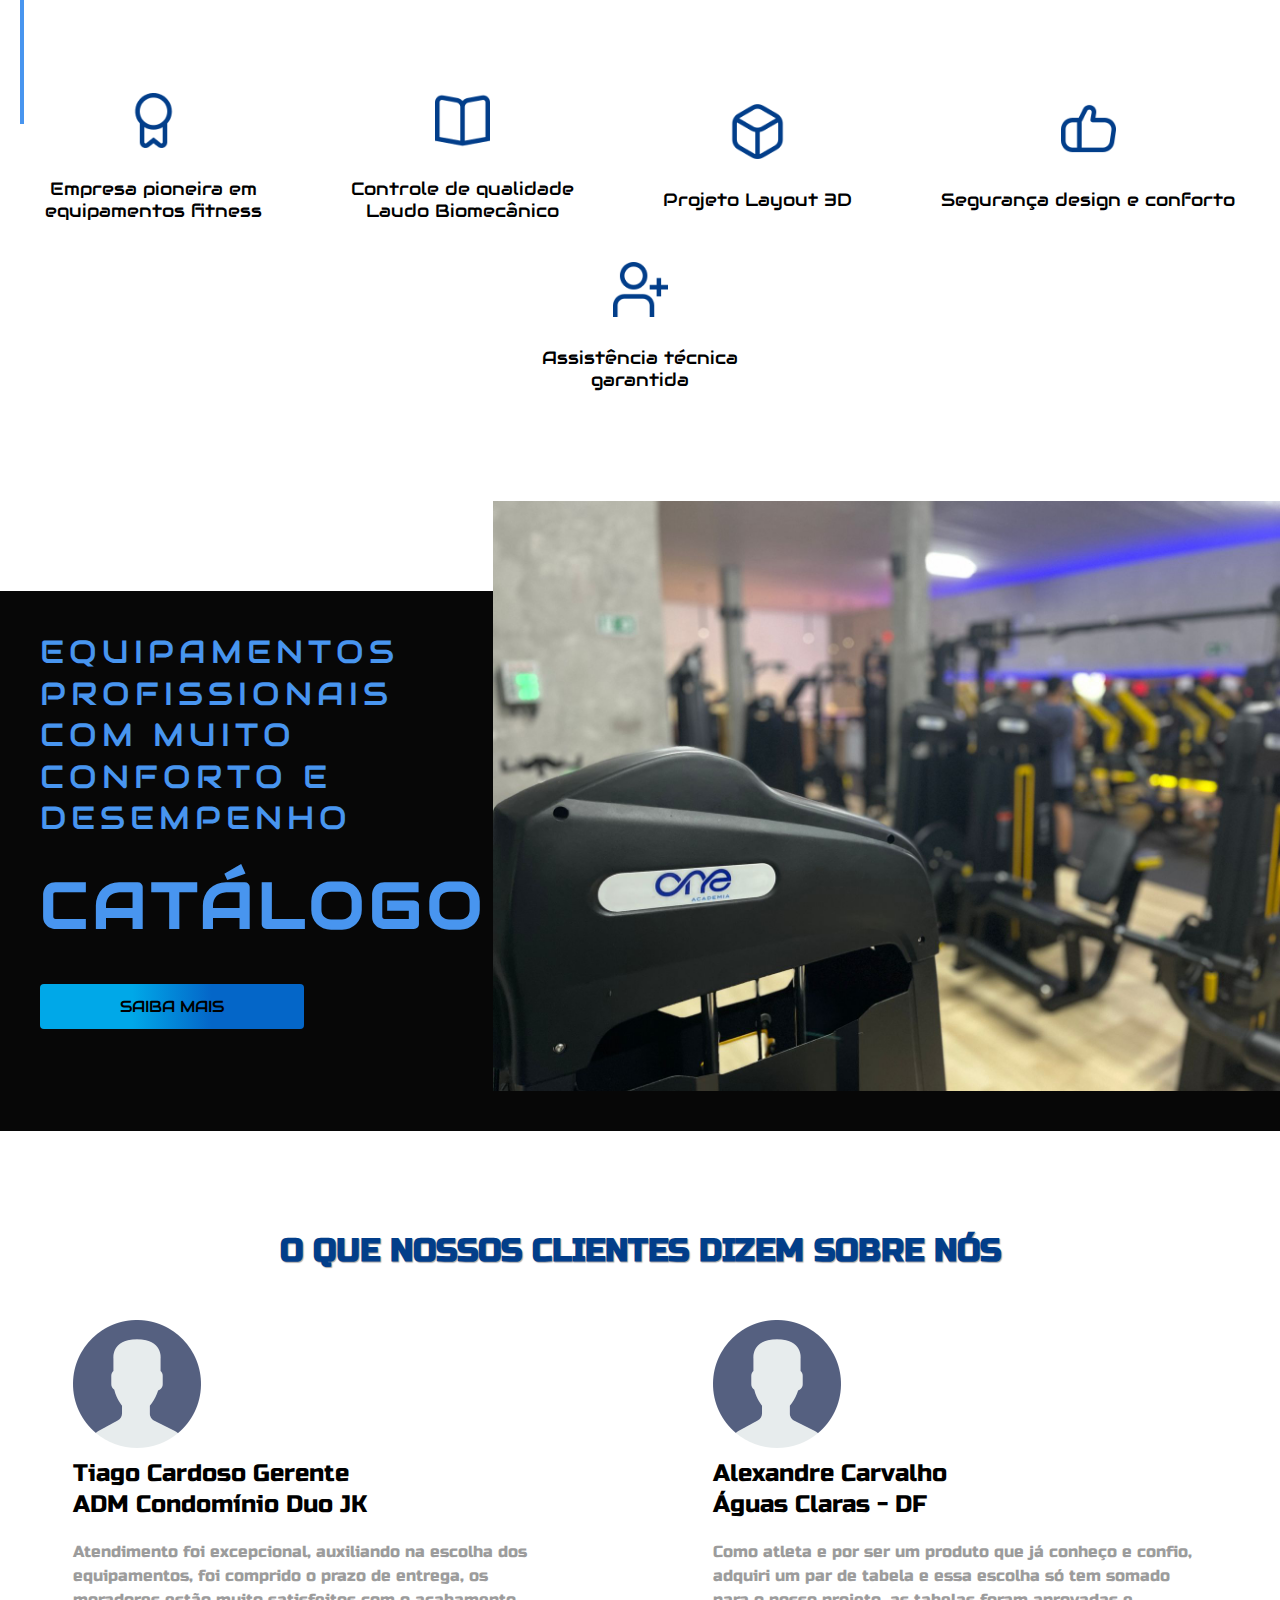
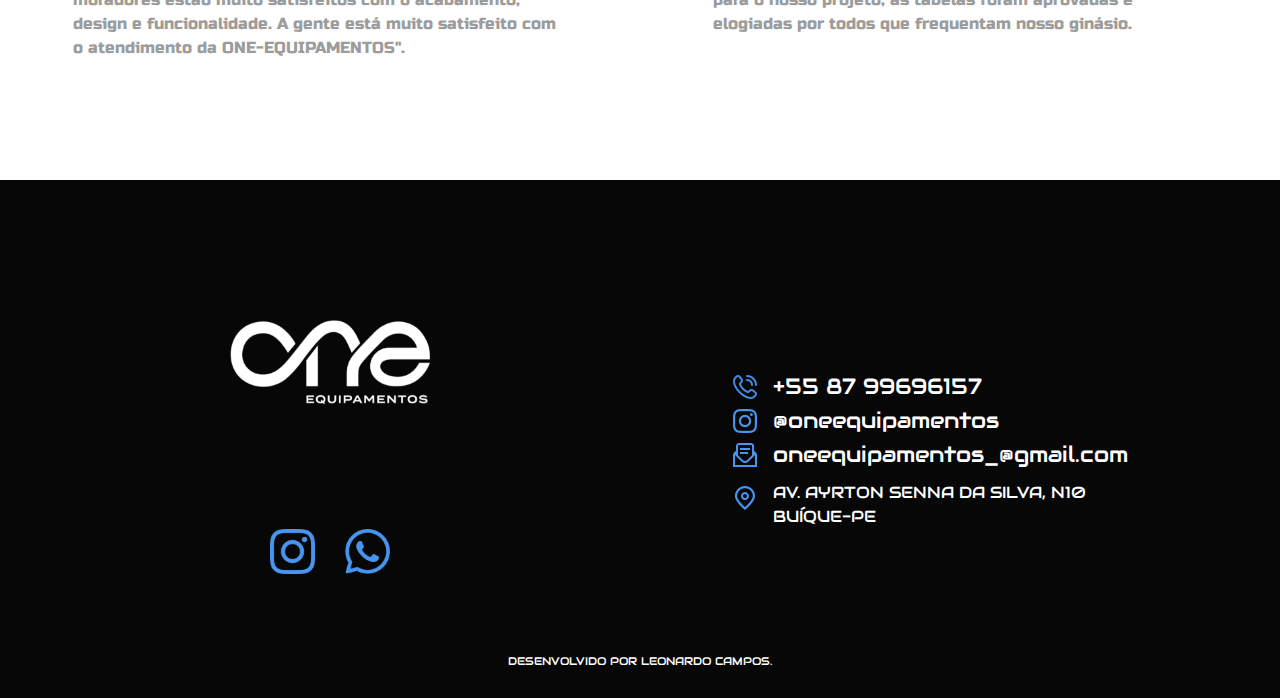
==== commit 9bc3a63f: "update" ====
--- a/index.html
+++ b/index.html
@@ -141,6 +141,7 @@
             <a href="mailto:oneequipamentos_@gmail.com">oneequipamentos_@gmail.com</a>
           </li>
         </ul>
+
         <p class="localizacao font-audiowide cor-0">Av. Ayrton Senna da Silva, n10</p>
         <p class="font-audiowide cor-0">Buíque-PE</p>
       </div>
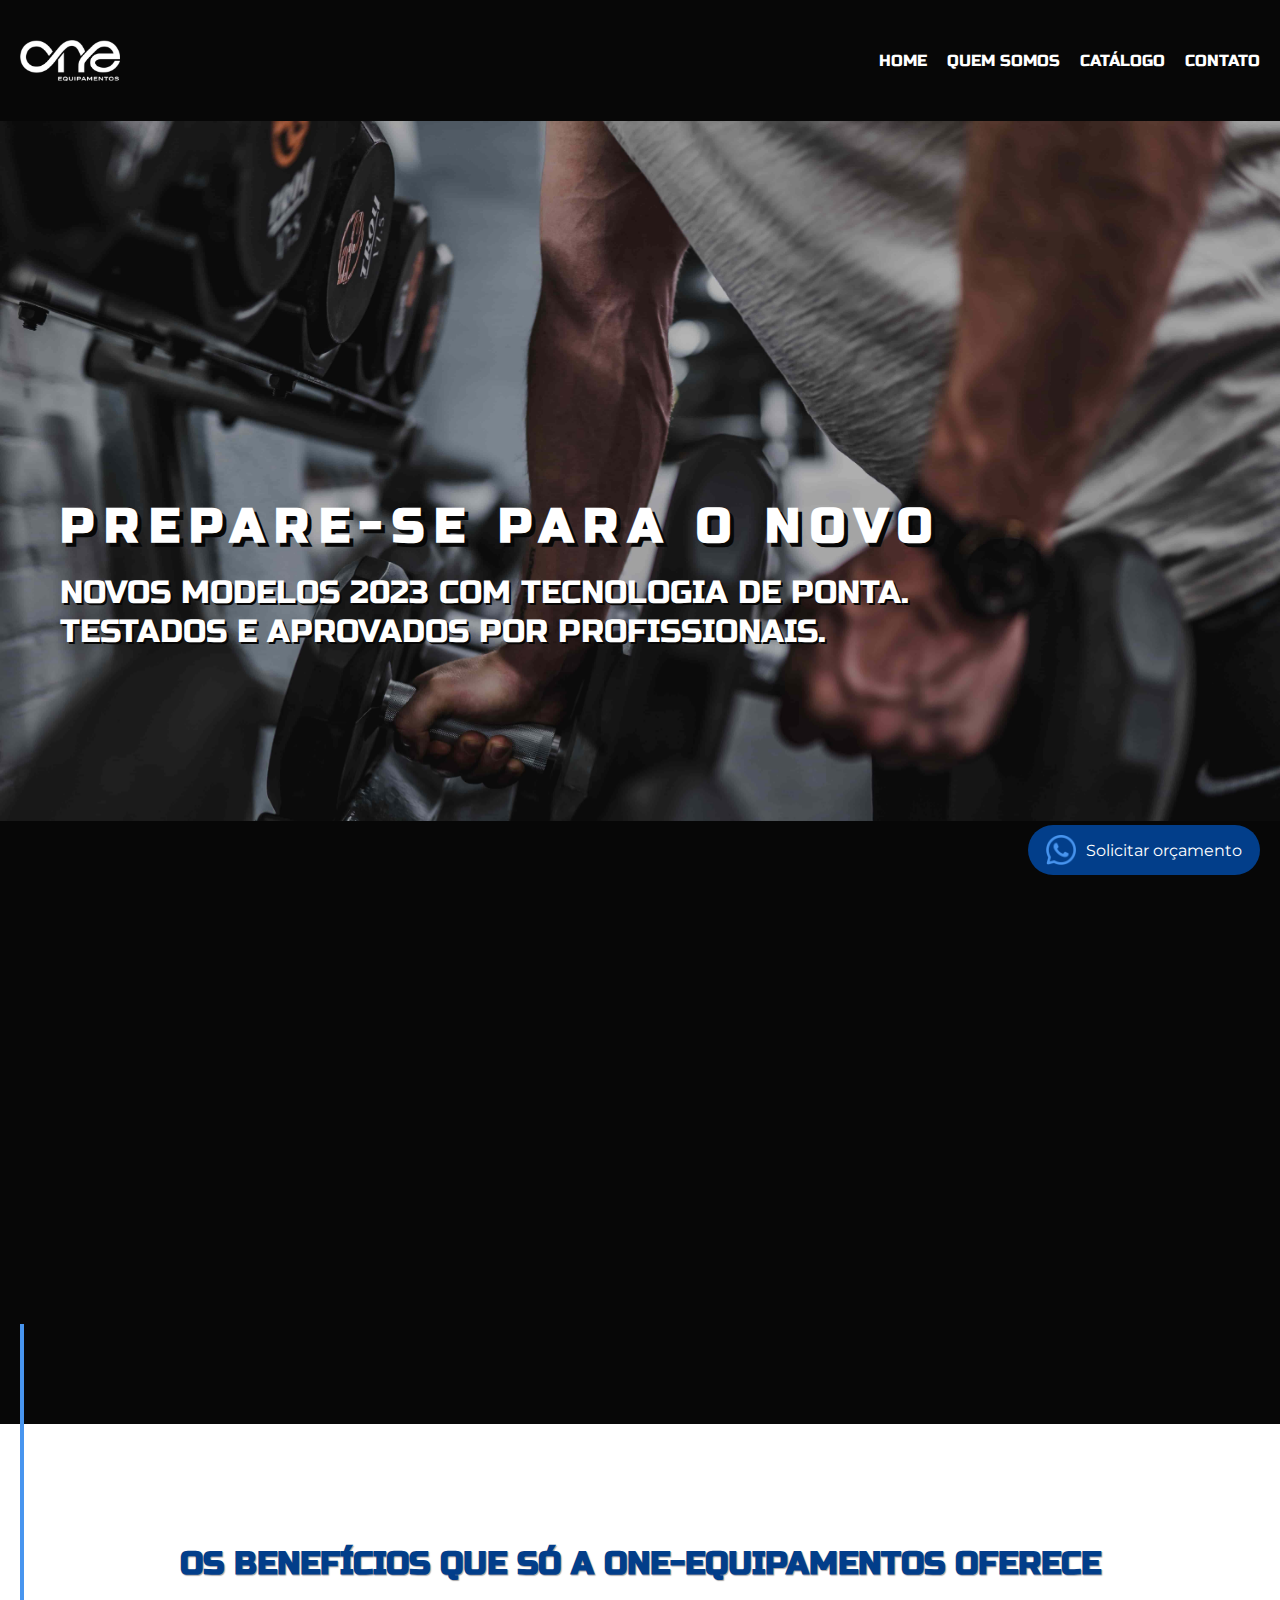
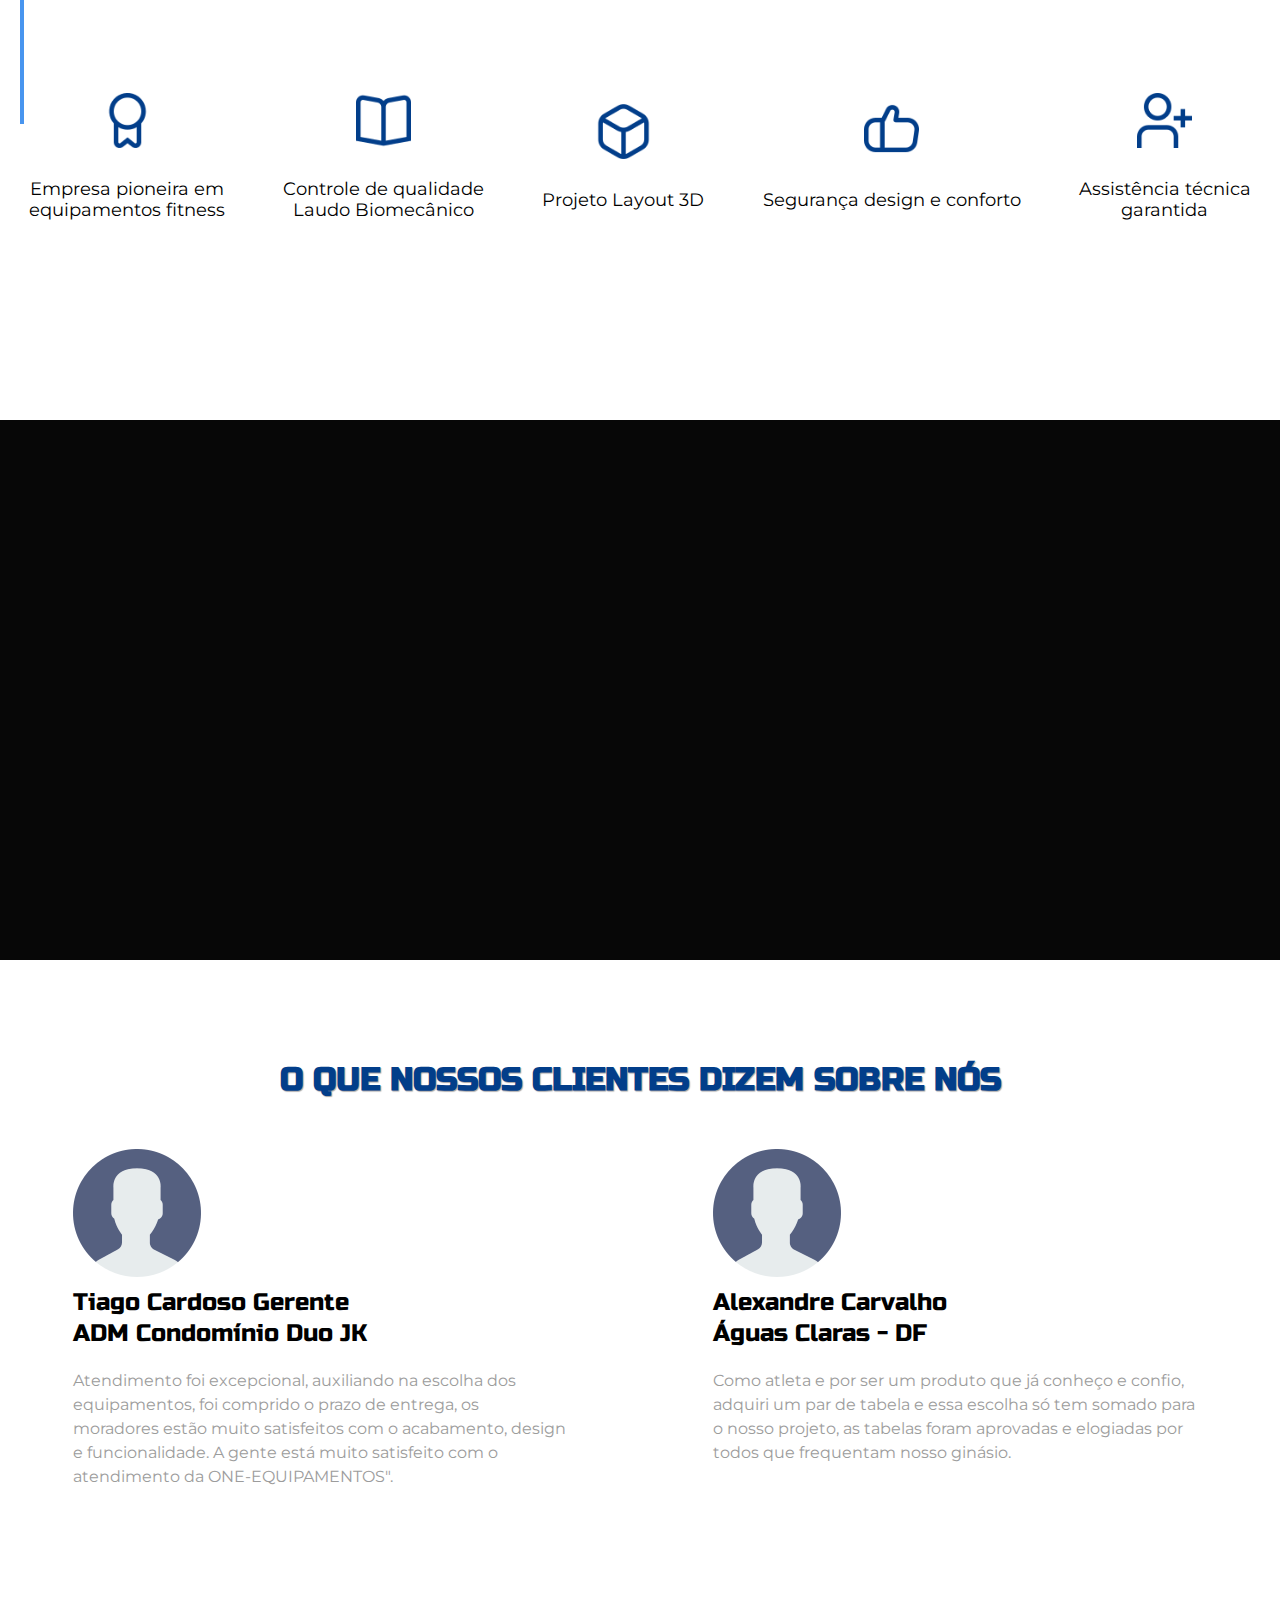
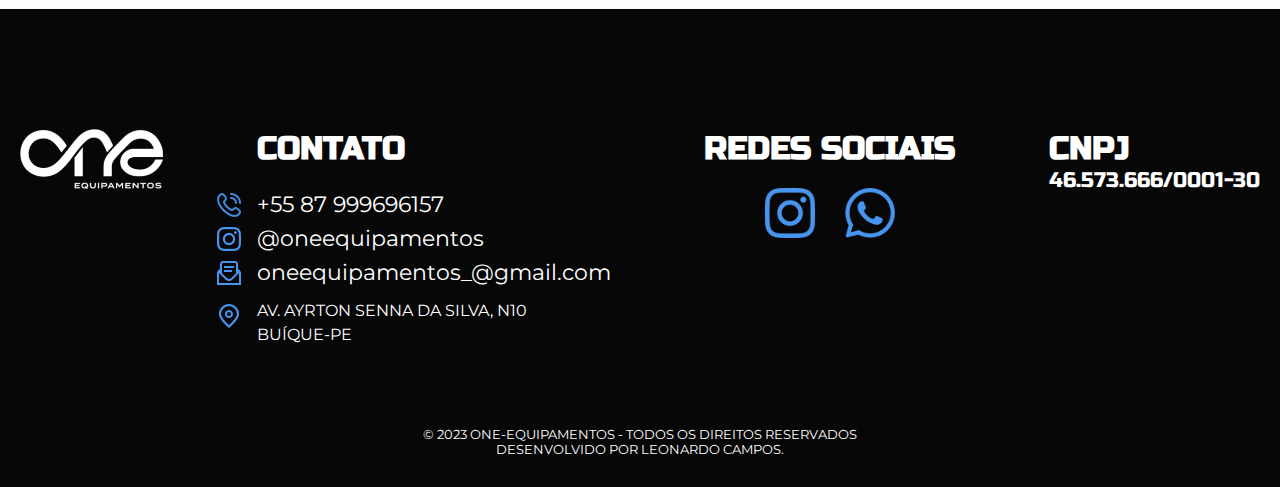
==== commit 982bfd49: "update" ====
--- a/index.html
+++ b/index.html
@@ -7,8 +7,9 @@
   <meta name="viewport" content="width=device-width, initial-scale=1.0">
   <link rel="preconnect" href="https://fonts.googleapis.com">
   <link rel="preconnect" href="https://fonts.gstatic.com" crossorigin>
-  <link href="https://fonts.googleapis.com/css2?family=Audiowide&family=Russo+One&display=swap" rel="stylesheet">
+  <link href="https://fonts.googleapis.com/css2?family=Audiowide&family=Montserrat:wght@600&family=Russo+One&display=swap" rel="stylesheet">  
   <link rel="shortcut icon" href="icons/logo2.ico.png" type="image/x-icon">
+  <script>document.documentElement.className += ' js'</script>
   <meta name="description"
   content="Com uma proposta de inovação e alta performance em equipamentos para academia, com atendimento e estrutura para
   lhe oferecer o melhor suporte e consultoria na compra de máquinas, equipamentos e aparelhos para sua
@@ -17,6 +18,23 @@
   <link rel="preload" href="estilos/style.css" as="style">
   <link rel="stylesheet" href="estilos/style.css">
   <title>ONE Equipamentos</title>
+  <!-- Meta Pixel Code -->
+<script>
+  !function(f,b,e,v,n,t,s)
+  {if(f.fbq)return;n=f.fbq=function(){n.callMethod?
+  n.callMethod.apply(n,arguments):n.queue.push(arguments)};
+  if(!f._fbq)f._fbq=n;n.push=n;n.loaded=!0;n.version='2.0';
+  n.queue=[];t=b.createElement(e);t.async=!0;
+  t.src=v;s=b.getElementsByTagName(e)[0];
+  s.parentNode.insertBefore(t,s)}(window, document,'script',
+  'https://connect.facebook.net/en_US/fbevents.js');
+  fbq('init', '625256076385755');
+  fbq('track', 'PageView');
+  </script>
+  <noscript><img height="1" width="1" style="display:none"
+  src="https://www.facebook.com/tr?id=625256076385755&ev=PageView&noscript=1"
+  /></noscript>
+  <!-- End Meta Pixel Code -->
 </head>
 
 <body id="home">
@@ -43,22 +61,21 @@
     </div>
     <div class="orcamento">
       <span><a href="https://wa.me/558799696157" target="_blank"><img src="icons/whatsapp.png" alt="zap"></a></span>
-      <p class="font-audiowide cor-0"><a href="https://wa.me/558799696157" target="_blank">Solicitar orçamento</a></p>
+      <p class="font-montserrat cor-0"><a href="https://wa.me/558799696157" target="_blank">Solicitar orçamento</a></p>
     </div>
   </main>
 
   <article class="categorias-bg">
-    <div class="categorias container">
+    <div class="categorias container js-scroll">
       <div class="categorias-titulo font-audiowide cor-1">
         <p>Principais</p>
         <h1>Categorias</h1>
       </div>
       <div class="categorias-galeria">
         <ul>
-          <li><a href="./galeria.html"><img src="imagens/karolis-milisauskas-eoVdk1z4ihI-unsplash.jpg"
-                alt=""><span>Musculação</span></a></li>
-          <li><a href="./galeria.html"><img src="imagens/cardio.jpg" alt=""><span>Cardio</span></a></li>
-          <li><a href="./galeria.html"><img src="imagens/linhas (2).jpg" alt=""><span>Linhas</span></a></li>
+          <li><a href="./galeria.html"><img src="imagens/capa-linhas.jpeg" alt=""><span>Linhas</span></a></li>
+          <li><a href="./cardio.html"><img src="imagens/One Equipamentos - Capa das Linhas 1.png" alt=""><span>Cardio</span></a></li>
+          <li><a href="./"><img src="imagens/One Equipamentos - Capa das Linhas 2.png"alt=""><span>Acessórios</span></a></li>    
         </ul>
       </div>
     </div>
@@ -67,7 +84,7 @@
   <section class="beneficios-bg" aria-label="benefícios">
     <div class="beneficios container">
       <h1 class="font-russo">Os Benefícios que só a ONE-EQUIPAMENTOS oferece</h1>
-      <ul class="beneficios-lista font-audiowide">
+      <ul class="beneficios-lista font-montserrat">
         <li><img src="icons/distintivo (1).png" alt="">
           <p>Empresa pioneira em <br>equipamentos fitness</p>
         </li>
@@ -88,7 +105,7 @@
   </section>
 
   <section class="propaganda-bg" aria-label="propaganda">
-    <div class="propaganda container-propaganda">
+    <div class="propaganda container-propaganda js-scroll">
       <div class="propaganda-conteudo font-audiowide">
         <p class="cor-1">EQUIPAMENTOS PROFISSIONAIS <br> COM MUITO CONFORTO E DESEMPENHO</p>
         <h1 class="cor-1">Catálogo</h1>
@@ -109,7 +126,7 @@
         <li>
           <img src="icons/do-utilizador (1).png" alt="">
           <h2 class="font-russo">Tiago Cardoso Gerente <br> ADM Condomínio Duo JK</h2>
-          <p class="font-russo">Atendimento foi excepcional, auxiliando na escolha dos equipamentos, foi comprido o
+          <p class="font-montserrat">Atendimento foi excepcional, auxiliando na escolha dos equipamentos, foi comprido o
             prazo de entrega, os moradores estão muito satisfeitos com o acabamento, design e funcionalidade. A gente
             está muito satisfeito com o atendimento da ONE-EQUIPAMENTOS".</p>
         </li>
@@ -118,7 +135,7 @@
         <li>
           <img id="aqui" src="icons/do-utilizador (1).png" alt="">
           <h2 class="font-russo">Alexandre Carvalho <br> Águas Claras - DF</h2>
-          <p class="font-russo">Como atleta e por ser um produto que já conheço e confio, adquiri um par de tabela e
+          <p class="font-montserrat">Como atleta e por ser um produto que já conheço e confio, adquiri um par de tabela e
             essa escolha só tem somado para o nosso projeto, as tabelas foram aprovadas e elogiadas por todos que
             frequentam nosso ginásio.</p>
         </li>
@@ -128,11 +145,12 @@
 
   <footer class="container">
     <div class="footer-conteudo">
-      <img class="logo" src="imagens/logo-6.png" alt="logo">
+      <img class="logo" src="imagens/logo-7.png" alt="logo">
       <div class="footer-contato">
-        <ul class="font-audiowide cor-0">
+        <h1 class="font-russo cor-0">CONTATO</h1>
+        <ul class="font-montserrat cor-0">
           <li class="telefone">
-            <a href="tel:+558799696157">+55 87 99696157</a>
+            <a href="tel:+5587999696157">+55 87 999696157</a>
           </li>
           <li class="instagram">
             <a href="https://www.instagram.com/oneequipamentos/" target="_blank">@oneequipamentos
@@ -141,20 +159,23 @@
             <a href="mailto:oneequipamentos_@gmail.com">oneequipamentos_@gmail.com</a>
           </li>
         </ul>
-
-        <p class="localizacao font-audiowide cor-0">Av. Ayrton Senna da Silva, n10</p>
-        <p class="font-audiowide cor-0">Buíque-PE</p>
+        <p class="localizacao font-montserrat cor-0">Av. Ayrton Senna da Silva, n10</p>
+        <p class="font-montserrat cor-0">Buíque-PE</p>
       </div>
-
       <div class="footer-redes">
-        <a href="https://www.instagram.com/oneequipamentos/" target="_blank"><img src="icons/instagram.png"
-            alt="instagram"></a>
-        <a href="https://wa.me/558799696157" target="_blank"><img src="icons/whatsapp.png" alt="zap"></a>
+        <h1 class="font-russo cor-0">REDES SOCIAIS</h1>
+        <div class="redes">
+          <a href="https://www.instagram.com/oneequipamentos/" target="_blank"><img src="icons/instagram.png"
+              alt="instagram"></a>
+          <a href="https://wa.me/558799696157" target="_blank"><img src="icons/whatsapp.png" alt="zap"></a>
+        </div>
+      </div>
+      <div class="cnpj font-russo cor-0">
+        <h1>CNPJ</h1>
+        <span>46.573.666/0001-30</span>
       </div>
     </div>
-    <p class="creditos font-audiowide cor-0">Desenvolvido por Leonardo Campos.</p>
+    <p class="creditos font-montserrat cor-0">© 2023 ONE-EQUIPAMENTOS - TODOS OS DIREITOS RESERVADOS <br> DESENVOLVIDO POR LEONARDO CAMPOS.</p>
   </footer>
-
-</body>
-
-</html>+  <script src="script/script.js"></script>
+</body>--- a/estilos/style.css
+++ b/estilos/style.css
@@ -21,10 +21,48 @@
 @import "galeria/galeria.css";
 @import "galeria/galeria-linhas.css";
 
+/* CARDIO */
+@import "cardio/cardio.css";
+
 
 /*CONTATO*/
 @import "contato/contato.css";
 
 /*ULTILIDADES */
 @import "ultilidades/tipografia.css";
-@import "ultilidades/cores.css";+@import "ultilidades/cores.css";
+
+/* ANIMAÇÃO AO START DA TELA  */
+.js .fadeInDown {
+  transform: translate3d(0, -20px, 0);
+}
+.js .fadeInUp {
+  transform: translate3d(0, 20px, 0);
+}
+.js .fadeInRight {
+  transform: translate3d(20px, 0, 0);
+}
+.js .fadeInLeft {
+  transform: translate3d(-20px, 0, 0);
+}
+
+.js [data-anime]{
+  opacity: 0;
+}
+.js .anime {
+  opacity: 1;
+  transform: none;
+  transition: transform 0.8s, opacity 0.8s;
+}
+
+
+.js .js-scroll{
+  opacity: 0;
+  transform: translate3d(-30px, 0, 0);
+  transition: .5s;
+}
+
+.js-scroll.ativo{
+  opacity: 1;
+  transform: translate3d(0, 0, 0);
+}--- a/estilos/style.css
+++ b/estilos/style.css
@@ -21,10 +21,48 @@
 @import "galeria/galeria.css";
 @import "galeria/galeria-linhas.css";
 
+/* CARDIO */
+@import "cardio/cardio.css";
+
 
 /*CONTATO*/
 @import "contato/contato.css";
 
 /*ULTILIDADES */
 @import "ultilidades/tipografia.css";
-@import "ultilidades/cores.css";+@import "ultilidades/cores.css";
+
+/* ANIMAÇÃO AO START DA TELA  */
+.js .fadeInDown {
+  transform: translate3d(0, -20px, 0);
+}
+.js .fadeInUp {
+  transform: translate3d(0, 20px, 0);
+}
+.js .fadeInRight {
+  transform: translate3d(20px, 0, 0);
+}
+.js .fadeInLeft {
+  transform: translate3d(-20px, 0, 0);
+}
+
+.js [data-anime]{
+  opacity: 0;
+}
+.js .anime {
+  opacity: 1;
+  transform: none;
+  transition: transform 0.8s, opacity 0.8s;
+}
+
+
+.js .js-scroll{
+  opacity: 0;
+  transform: translate3d(-30px, 0, 0);
+  transition: .5s;
+}
+
+.js-scroll.ativo{
+  opacity: 1;
+  transform: translate3d(0, 0, 0);
+}